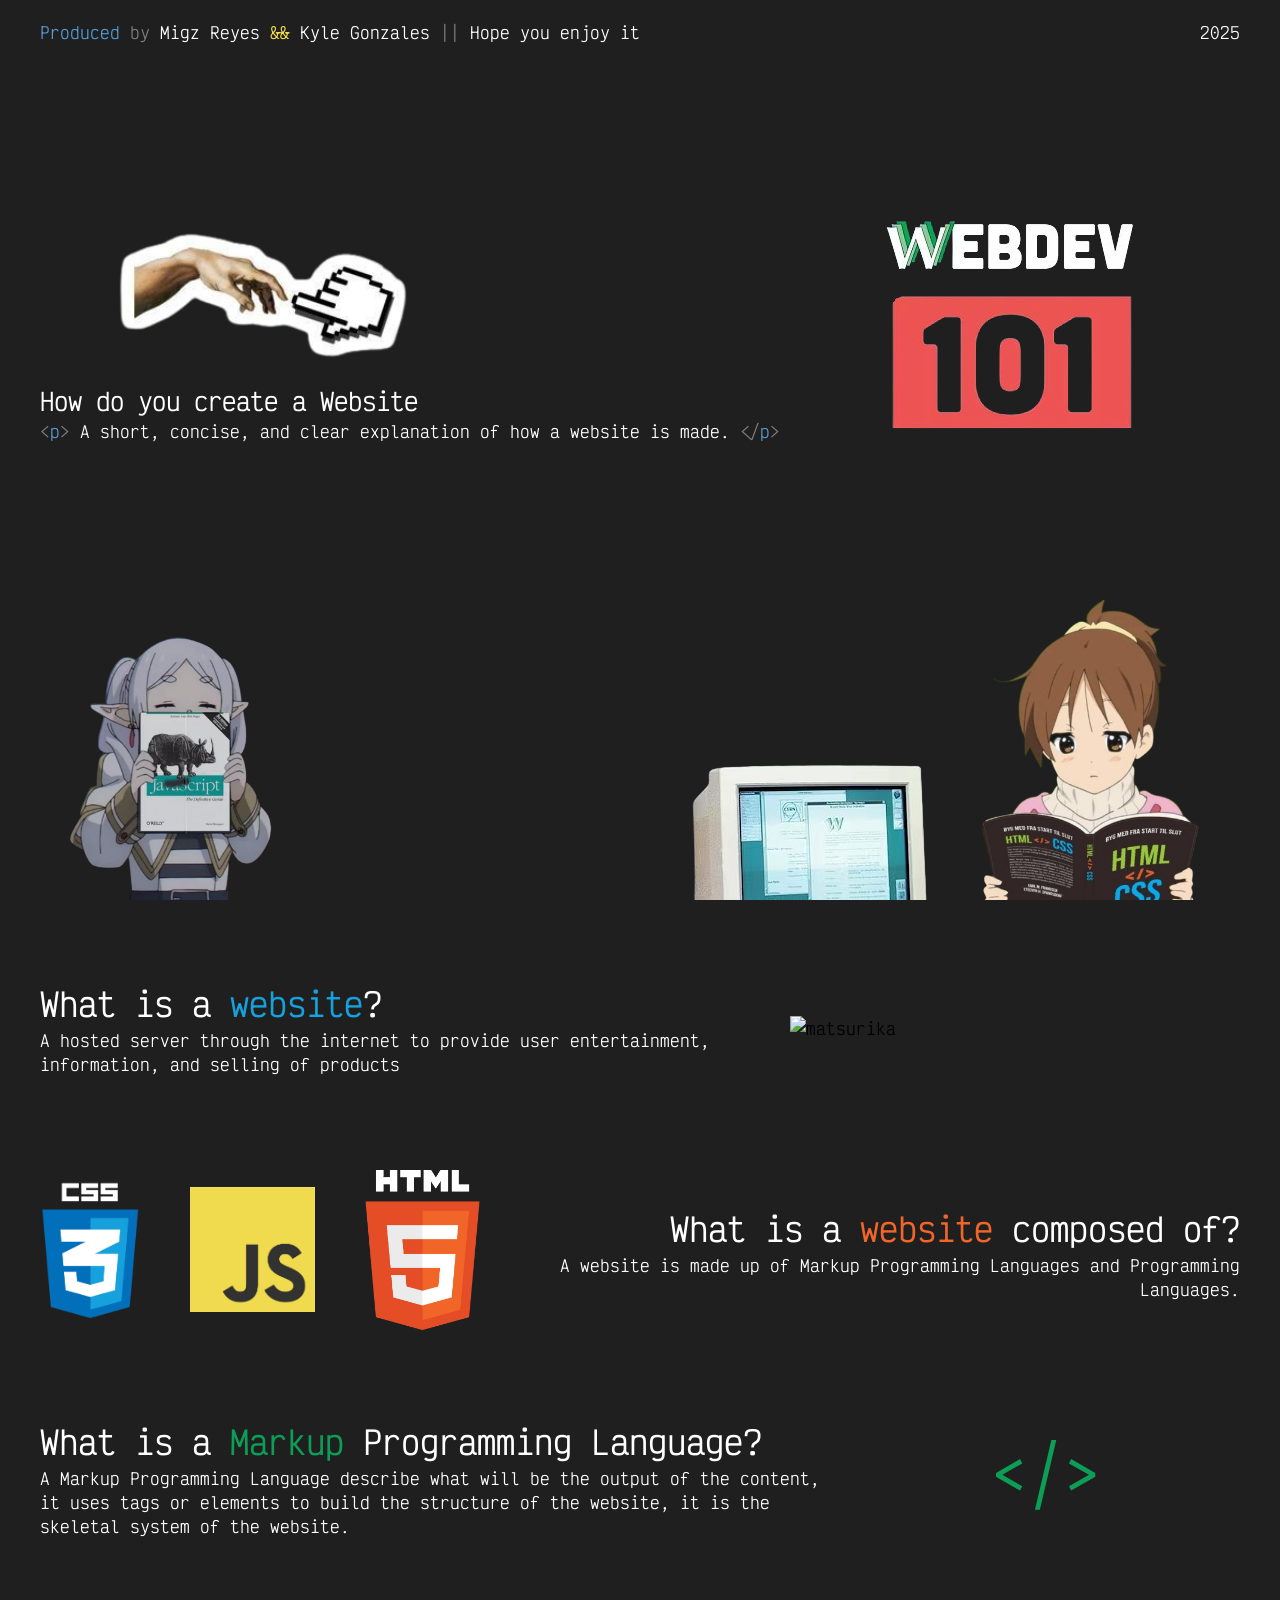
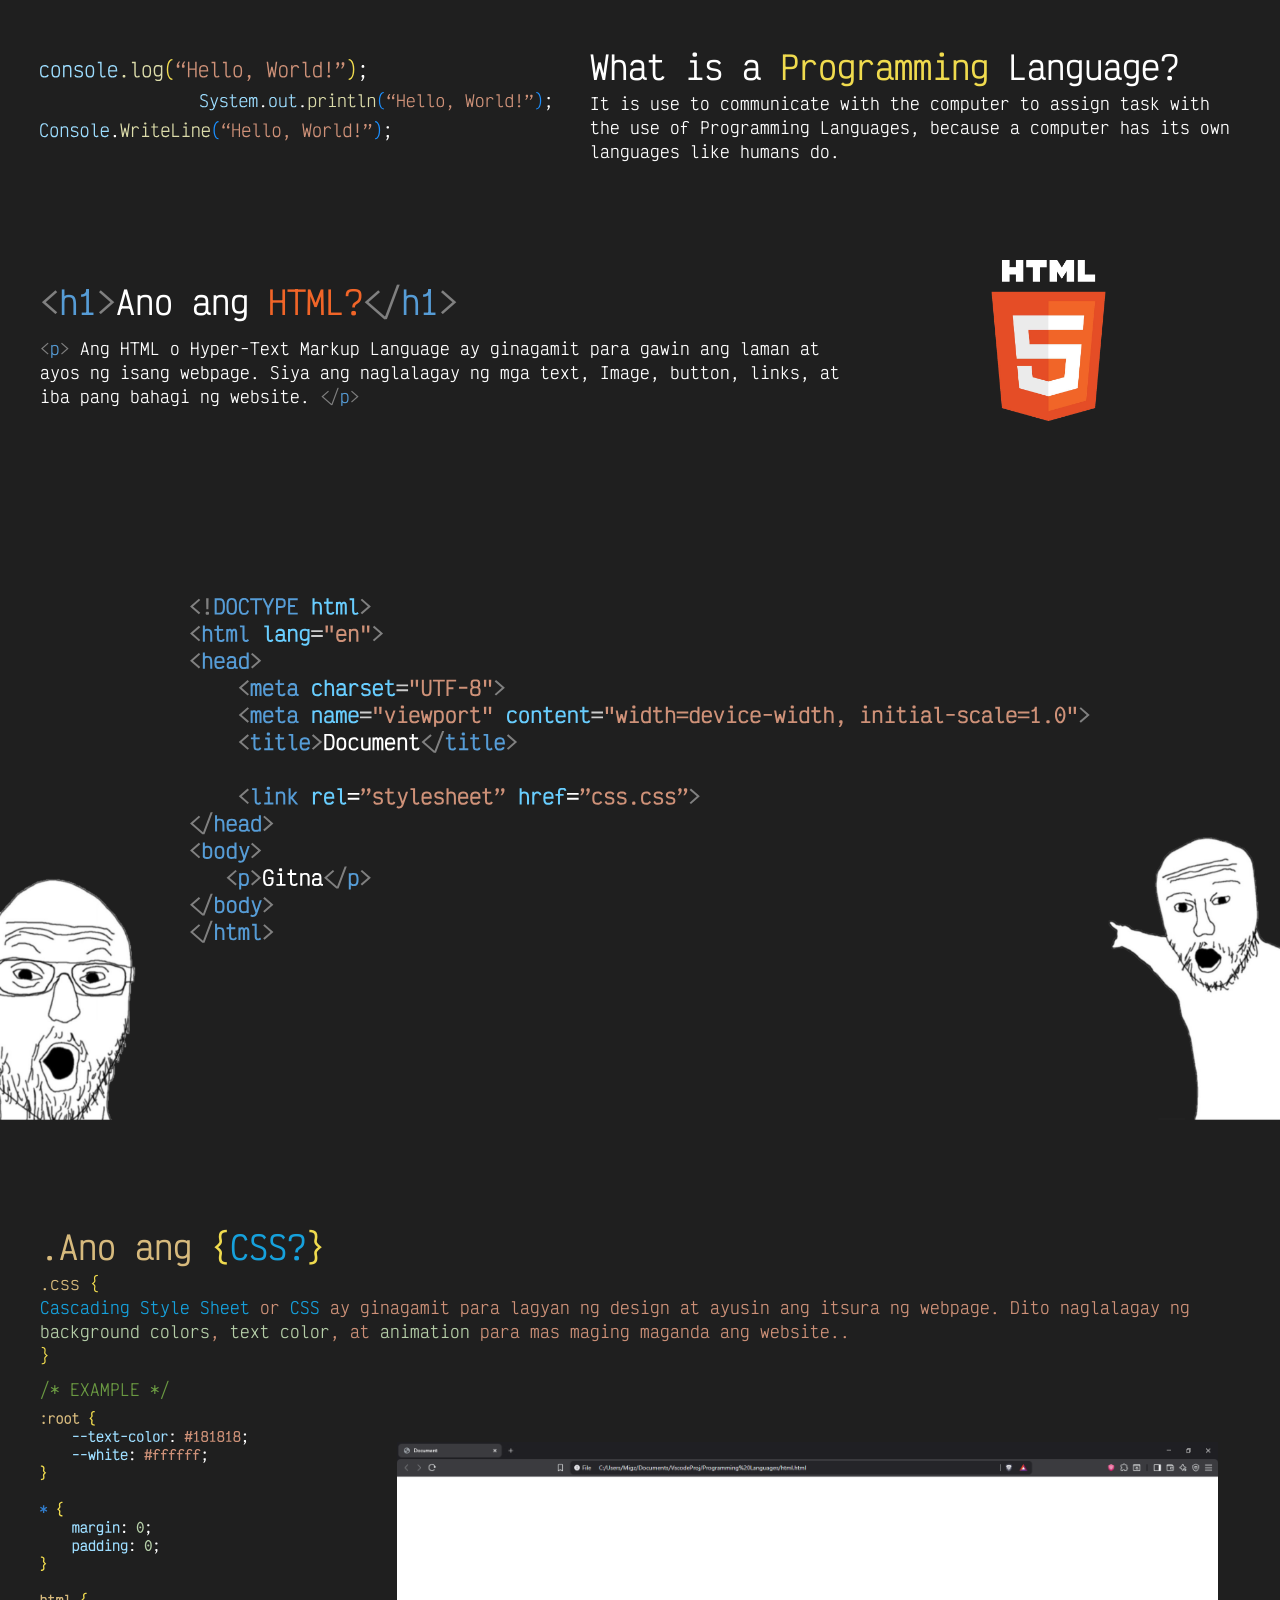
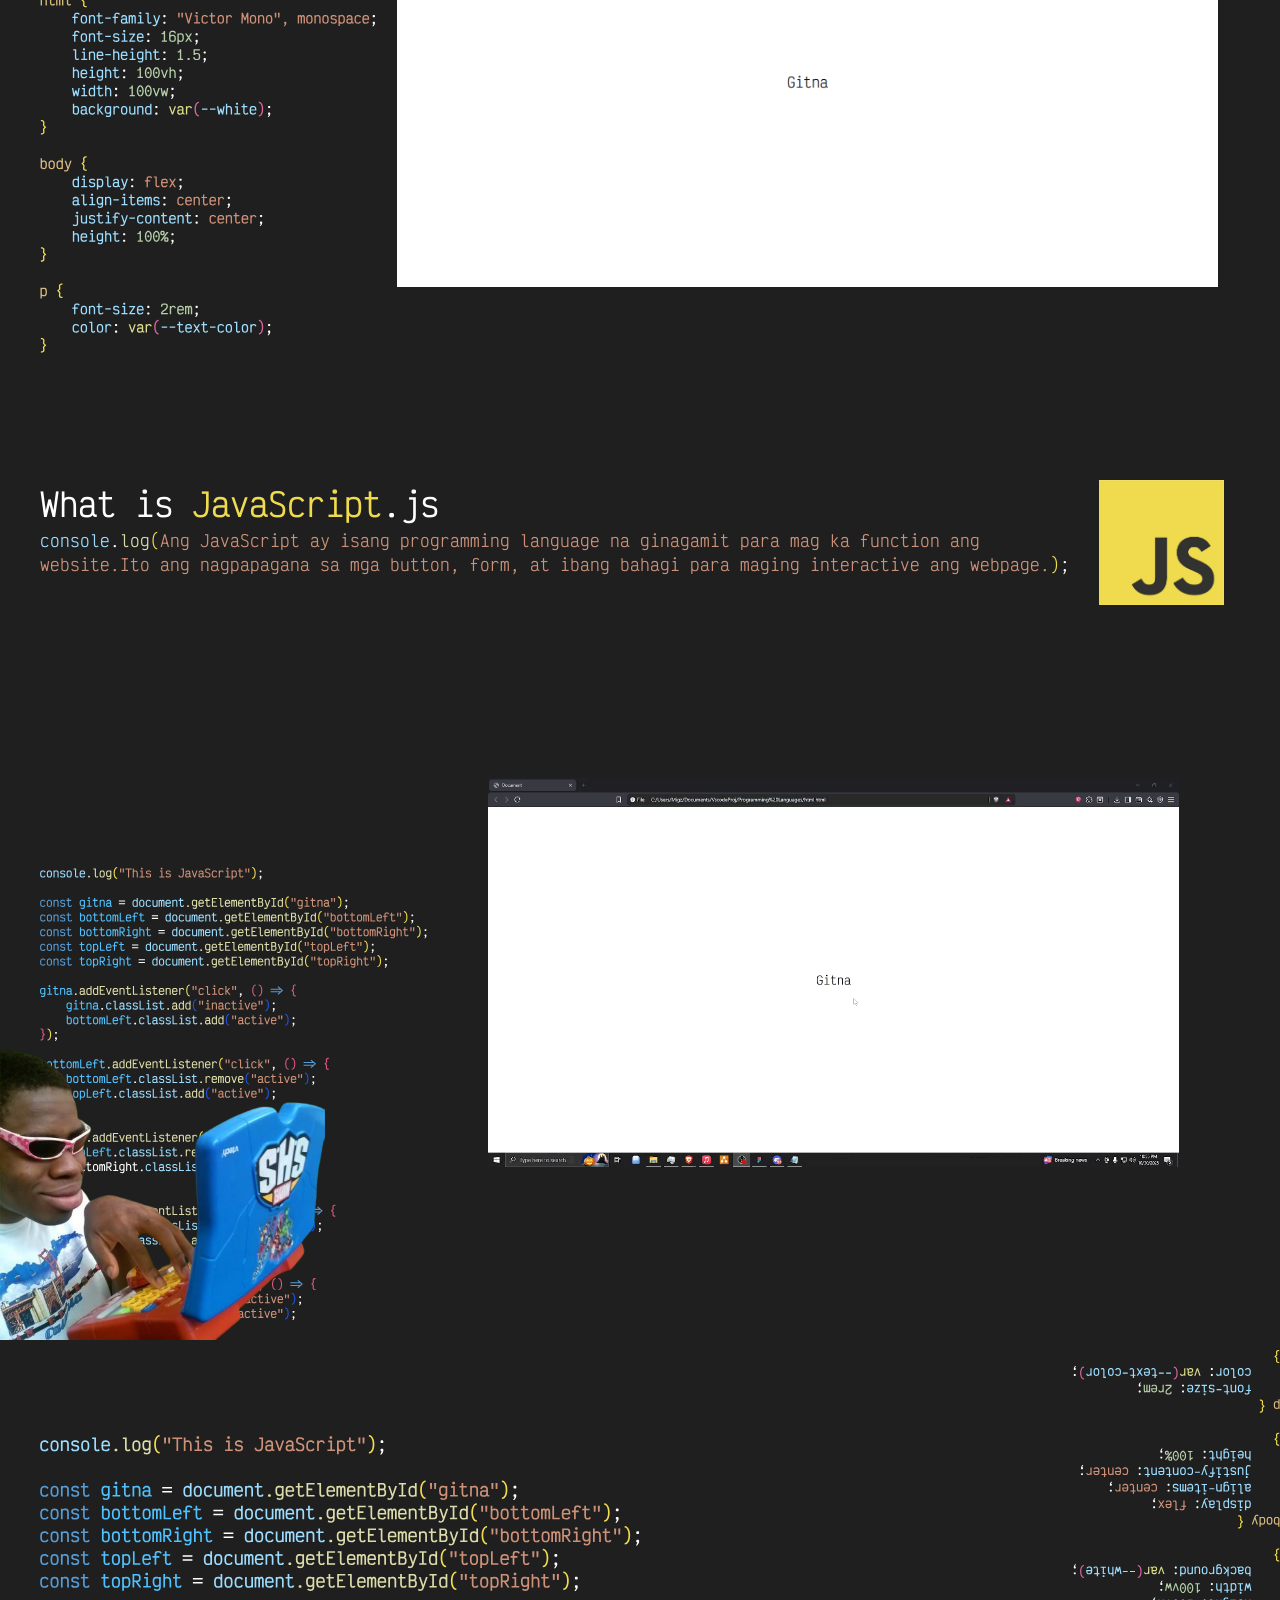
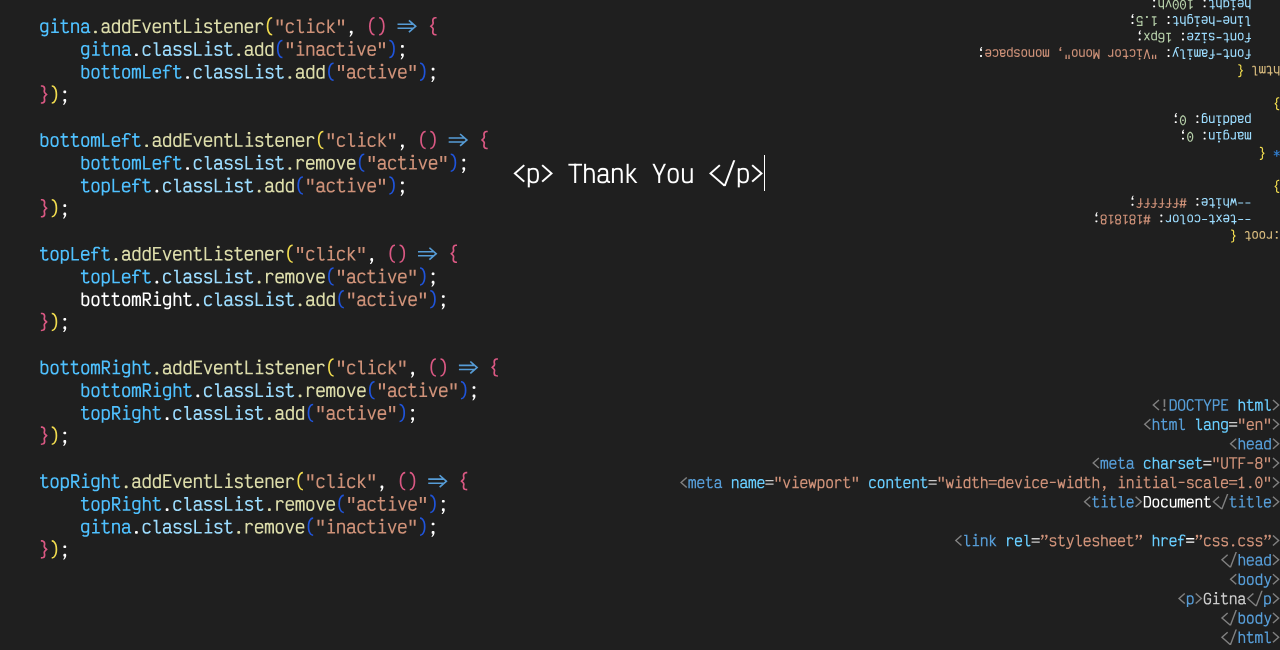
==== index.html @ d9d27d74 "file changes" ====
<!DOCTYPE html>
<html lang="en">
<head>
    <meta charset="UTF-8">
    <meta name="viewport" content="width=device-width, initial-scale=1.0">
    <title>How do you create a website?</title>

    <link rel="stylesheet" href="css.css">
</head>
<body>
    <section class="hero_section">
        <!-- HERO TOP -->
        <div class="hero_top">
            <p><span class="p_tag">Produced</span> <span class="angle_brackets">by</span> Migz Reyes <span class="js_color">&&</span> Kyle Gonzales <span class="angle_brackets">||</span> Hope you enjoy it</p>
            <p>2025</p>
        </div>

        <!-- MAIN CONTENT -->
        <div class="hero_main">
            <div class="hero_left_main">
                <div class="hand_img">
                    <img src="/img/hand.png" alt="hand">
                </div>
                <div class="introductory_paragraph">
                    <h1>How do you create a <span>Website</span></h1>
                    <p><span class="angle_brackets">&lt;<span class="p_tag">p</span>&gt;</span> A short, concise, and clear explanation of how a website is made. <span class="angle_brackets">&lt;/<span class="p_tag">p</span>&gt;</span></p>
                </div>
            </div>

            <div class="hero_right_main">
                <div class="webDev_img">
                    <img src="/img/webDev.png" alt="webdev">
                </div>

                <div class="101_img">
                    <img src="/img/101.png" alt="101">
                </div>
            </div>
        </div>
        
        <!-- HERO BOT -->
        <div class="hero_bot">
            <div class="frieren">
                <img src="/img/jsAnime.png" alt="frierenJS">
            </div>

            <div class="hero_bot_right">
                <div class="pc_img">    
                    <img src="/img/pc.png" alt="pc">
                </div>

                <div class="htmlCss_img">
                    <img src="/img/htmlCss.png" alt="htmlCssAnime">
                </div>
            </div>
        </div>
    </section>

    <!-- SECTION 1 -->
    <section class="section_one">
        <!-- WHAT IS A WEBSITE-->
        <div class="sec_one_top">
            <div class="sec_one_top_para">
                <h3>What is a <span class="css_color">website</span>?</h3>
                <p>A hosted server through the internet to provide user entertainment, information, and selling of products</p>
            </div>

            <div class="website_gif_con">
                <div class="website_gif">
                    <img src="/gif/website.gif" alt="matsurika">
                </div>
            </div>
        </div>

        <!-- WHAT IS A WEBSITE COMPOSED OF -->
        <div class="sec_one_main_top">
            <div class="language_logo_con">
                <div class="css_logo">
                    <img src="/img/CSS.png" alt="css">
                </div>

                <div class="js_logo">
                    <img src="/img/js.jpg" alt="js">
                </div>

                <div class="html_logo">
                    <img src="/img/html.png" alt="html">
                </div>
            </div>

            <div class="sec_one_main_top_para">
                <h3>What is a <span class="html_color">website</span> composed of?</h3>
                <p>A website is made up of Markup Programming Languages and Programming Languages.</p>
            </div>
        </div>

        <!-- WHAT IS A MARKUP PROGRAMMING LANGUAGE -->
        <div class="sec_one_main_bot">
            <div class="sec_one_main_bot_para">
                <h3>What is a <span class="markup_color">Markup</span> Programming Language?</h3>
                <p>A Markup Programming Language describe what will be the output of the content, it uses tags or elements to build the structure of the website, it is the skeletal system of the website.</p>
            </div>

            <div class="markup_logo_con">
                <div class="markup_logo">
                    <img src="/codeImg/markupLogo.svg" alt="markuplogo">
                </div>
            </div>
        </div>

        <!-- WHAT IS A PROGRAMMING LANGUAGE -->
        <div class="sec_one_bot">
            <div class="helloWorld_con">
                <div class="js_helloworld">
                    <img src="/codeImg/jsHelloWorld.svg" alt="jsHelloWorld">
                </div>

                <div class="java_helloworld">
                    <img src="/codeImg/javaHelloWorld.svg" alt="javaHelloWorld">
                </div>

                <div class="csharp_helloworld">
                    <img src="/codeImg/cSharpHelloWorld.svg" alt="cSharpHelloWorld">
                </div>
            </div>

            <div>
                <h3>What is a <span class="js_color">Programming</span> Language?</h3>
                <p>It is use to communicate with the computer to assign task with the use of Programming Languages, because a computer has its own languages like humans do.</p>
            </div>
        </div>

    </section>

    <!-- SECTION 2 -->
    <section class="section_two">
        <div class="sec_two_top">
            <div class="sec_two_top_para">
                <h3><span class="angle_brackets">&lt;<span class="p_tag">h1</span>&gt;</span>Ano ang <span class="html_color">HTML?</span><span class="angle_brackets">&lt;/<span class="p_tag">h1</span>&gt;</span></h3>
                <p><span class="angle_brackets">&lt;<span class="p_tag">p</span>&gt;</span> Ang HTML o Hyper-Text Markup Language ay ginagamit para gawin ang laman at ayos ng isang webpage.
                Siya ang naglalagay ng mga text, Image, button, links, at iba pang bahagi ng website. <span class="angle_brackets">&lt;/<span class="p_tag">p</span>&gt;</span></p>
            </div>

            <div class="html_logo_con">
                <div class="html_logo">
                    <img src="/img/html.png" alt="html">
                </div>
            </div>
        </div>

        <div class="sec_two_relative">
            <div class="html_code_con">
                <div class="html_code">
                    <img src="/codeImg/htmlCodeImg.svg" alt="html">
                </div>
            </div>

            <div class="sec_two_bot"> 
                <div class="left_dude">
                    <img src="/img/1dude.png" alt="oneDude">
                </div>

                <div class="right_dude">
                    <img src="/img/2dudes.png" alt="twoDude">
                </div>
            </div>
        </div>
    </section>

    <!-- SECTION 3 -->
    <section class="section_three"> 
        <div class="sec_three_top">
            <h3 class="css_class_color">.Ano ang <span class="js_color">{<span class="css_color">CSS?</span>}</span></h3>
            <p class="string_color"> <span class="css_class_color">.css</span> <span class="js_color">{</span><br>
                <span class="css_color">Cascading Style Sheet</span> or <span class="css_color">CSS</span> ay ginagamit para lagyan ng design at ayusin ang itsura ng webpage. Dito naglalagay ng <span class="css_num_color">background colors</span>, <span class="css_num_color">text color</span>, at <span class="css_num_color">animation 
                </span>para mas maging maganda ang website..<br>   
            <span class="js_color">}</span>
            </p>
        </div>

        <div class="sec_three_bot">
            <div class="sec_three_bot_left">
                <p class="comment_color">/* EXAMPLE */</p>
                <div class="css_code">
                    <img src="/codeImg/cssCodeImg.svg" alt="cssCodeImg">
                </div>
            </div>

            <div class="sec_three_bot_right">
                <div class="css_website">
                    <img src="/img/cssWebsite.png" alt="cssWebsite">
                </div>
            </div>
        </div>
    </section>

    <!-- SECTION 4 -->
    <section class="section_four">
        <div class="sec_four_top">
            <div class="sec_four_top_para">   
                <h3>What is <span class="js_color">JavaScript</span>.js</h3>
                <p class="string_color"><span class="js_method_color">console</span><span class="white_text">.</span><span class="js_attribute_color">log</span><span class="js_yellow_bracket">(</span>Ang JavaScript ay isang programming language na ginagamit para mag ka function ang website.Ito ang nagpapagana sa mga button, form, at ibang bahagi para maging interactive ang webpage.<span class="js_yellow_bracket">)</span><span class="white_text">;</span></p>
            </div>

            <div class="js_logo_con">
                <div class="js_logo">
                    <img src="/img/js.jpg" alt="jsLogo">
                </div>
            </div>
        </div>

        <div class="sec_four_bot">
            <div class="sec_four_bot_left">
                <div class="js_code">
                    <img src="/codeImg/javascriptCodeImg.svg" alt="jsCode">
                </div>

                <div class="hacking_meme">
                    <img src="/img/hackingMemeRmBG.png" alt="hackingMeme">
                </div>
            </div>

            <div class="sec_four_bot_right">
                <div class="js_gif_website">
                    <img src="/gif/jsGif.gif" alt="jsGif">
                </div>
            </div>
        </div>
    </section>

    <section class="section_five"> 
        <div class="js_code_img">
            <img src="/codeImg/javascriptCodeImg.svg" alt="javaScriptCode">
        </div>

        <div class="thank_you_con">
            <h1 class="thank_you">&lt;p&gt; Thank You &lt;/p&gt;</h1>
        </div>

        <div class="sec_five_right">
            <div class="css_code_inverted">
                <img src="/codeImg/cssCodeInverted.svg" alt="cssCodeInverted">
            </div>

            <div class="html_code_right">
                <img src="/codeImg/htmlCodeRight.svg" alt="htmlCodeRight">
            </div>
        </div>
    </section>
</body>
</html>
---- css.css ----
@import url('https://fonts.googleapis.com/css2?family=Ubuntu+Mono:ital,wght@0,400;0,700;1,400;1,700&family=Victor+Mono:ital,wght@0,100..700;1,100..700&display=swap');

:root {
    --white: #ffffff;
    --army-green: #6A9942;
    --dark: #1f1f1f;
    --html-tag-blue: #569CD6;
    --javascript-yellow: #F0DB4E;
    --string-color: #CE9178;
    --js-css-attribute: #9CDCFE;
    --html-grey: #808080;
    --js-attribute: #DCDCAA;
    --html-logo-color: #F16528;
    --parenthesis-color-blue: #1B8FFF;
    --markup-color: #0C9E56;
    --greyish-white: #CCCCCC;
    --html-atribute: #68CDFE;
    --css-class: #D7BA7D;
    --css-color: #16A1DC;
    --css-num-color: #B5CEA8;

    --padding-horizontal: 40px;
    --padding-vertical: 20px;

    --regular: 500;
}

* {
    margin: 0;
    padding: 0;
}

html {
    font-family: "Victor Mono", monospace;
    font-size: 16px;
    line-height: 1.5;
    background: var(--dark);
    scroll-snap-type: y mandatory;
}

body {
    display: flex;
    flex-direction: column;
    gap: 10px;
}

h1, h2, h3, h4, h5, h6 {
    color: white;
    font-weight: var(--regular);
}

h3 {
    font-size: 2rem;
}

p {
    color: white;
}

img {
    width: 100%;
    height: auto;
}

section {
    height: 100vh;
    scroll-snap-align: start;
    padding: 0px var(--padding-horizontal);
    overflow: hidden;
}

/* ELEMENT COLORS *************************************************************************************/
.white_text {
    color: var(--white);
}
.p_tag {
    color: var(--html-tag-blue);
}

.angle_brackets {
    color: var(--html-grey);
}

.js_color {
    color: var(--javascript-yellow);
}

.js_attribute_color {
    color: var(--js-attribute);
}

.js_method_color {
    color: var(--js-css-attribute);
}

.js_yellow_bracket {
    color: var(--javascript-yellow);
}

.css_color {
    color: var(--css-color);
}

.html_color {
    color: var(--html-logo-color);
}
.string_color {
    color: var(--string-color);
}

.markup_color {
    color: var(--markup-color);
}

.css_class_color {
    color: var(--css-class);
}

.css_num_color {
    color: var(--css-num-color);
}

.comment_color {
    color: var(--army-green);
}

/* HERO SECTION ***********************************************************************/
.hero_section {
    display: flex;
    flex-direction: column;
}

.hero_top {
    display: flex;
    justify-content: space-between;
    padding-top: var(--padding-vertical);
}

.hero_main {
    display: flex;
    justify-content: space-between;
    flex: 1;
}

.hero_left_main {
    display: flex;
    flex-direction: column;
    justify-content: center;
}

.hand_img {
    width: 450px;
}

.hero_right_main {
    display: flex;
    flex-direction: column;
    justify-content: center;
    align-items: center;
    flex: 1;
}

.hero_bot {
    display: flex;
    justify-content: space-between;
    margin-top: auto;
}

.frieren {
    display: flex;
    width: 300px;
}

.hero_bot_right {
    display: flex;
}

.pc_img {
    display: flex;
    margin-top: auto;
}

.htmlCss_img {
    display: flex;
    width: 300px;
}


/* SECTION 1 INTRODUCTORY ********************************************************/
.section_one {
    display: flex;
    flex-direction: column;
    gap: 10px;
}

/* WHAT IS A WEBSITE */
.sec_one_top {
    display: flex;
    align-items: center;
    justify-content: space-between;
    gap: 20px;
    padding-top: 10px;
    flex: 1;
}

.sec_one_top_para {
    display: flex;
    flex-direction: column;
}

.website_gif_con {
    display: flex;
    justify-content: center;
    flex: 1;   
}

.website_gif {
    width: 450px;
}


/* WHAT IS A WEBSITE COMPOSED OF */
.sec_one_main_top {
    display: flex;
    justify-content: space-between;
    align-items: center;
    flex: 1;
}

.language_logo_con {
    display: flex;
    align-items: center;
    justify-content: center;
    gap: 50px;
    flex: 1;
}

.css_logo {
    width: 100px;
}

.js_logo {
    width: 100px;
}

.html_logo {
    width: 100px;
}

.sec_one_main_top_para {
    text-align: end;
}

/* WHAT IS A MARKUP PROGRAMMING LANGUAGE */
.sec_one_main_bot {
    display: flex;
    justify-content: space-between;
    align-items: center;
    gap: 20px;
    flex: 1;
}

.sec_one_main_bot_para {
    display: flex;
    flex-direction: column;
}

.markup_logo_con {
    width: 75%;
    display: flex;
    justify-content: center;
    align-items: center;
}

.markup_logo {
    width: 100px;
}

/* WHAT IS A PROGRAMMING LANGUAGE */
.sec_one_bot {
    display: flex;
    align-items: center;
    gap: 40px;
    flex: 1;
}

.helloWorld_con {
    width: 100%;
    display: flex;
    flex-direction: column;
    justify-content: center;
    align-items: center;
    gap: 5px;
}

.js_helloworld {
    width: 325px;
    align-self: start;

}

.java_helloworld {
    width: 350px;
    align-self: end;
}

.csharp_helloworld {
    width: 350px;
    align-self: start;
}


/* SECTION 2  *******************************************/
.section_two {
    display: flex;
    flex-direction: column;
    padding: 0px;
}

.sec_two_top {
    display: flex;
    align-items: center;
    padding: var(--padding-horizontal) var(--padding-horizontal) 0px;
}

.sec_two_top_para {
    display: flex;
    flex-direction: column;
    gap: 10px;
}

.html_logo_con {
    width: 75%;
    display: flex;
    justify-content: center;
}

.html_logo {
    width: 115px;
}

.sec_two_relative {
    display: flex;
    position: relative;
    height: 100%;
    justify-content: center;
}

.sec_two_bot {
    display: flex;
    justify-content: space-between;
    align-items: end;
}

.html_code_con {
    display: flex;
    justify-content: center;
    z-index: 9999;
    align-items: center;
}

.html_code {
    width: 900px;
}

.left_dude {
    display: flex;
    position: absolute;
    left: 0;
    width: 200px;
}

.right_dude {
    display: flex;
    position: absolute;
    right: 0;
    width: 200px;
}

/* SECTION 3 */
.section_three {
    display: flex;
    flex-direction: column;
    justify-content: center;
    gap: 10px;
}

.sec_three_top {
    padding-top: var(--padding-vertical);
}

.sec_three_bot {
    display: flex;
    justify-content: space-between;
}

.sec_three_bot_left {
    display: flex;
    flex-direction: column;
    gap: 10px;
}

.css_code {
    width: 335px;
}

.sec_three_bot_right {
    display: flex;
    justify-content: center;
    align-items: center;
}

.css_website {
    width: 95%;
}

/* SECTION 4 */
.section_four {
    display: flex;
    flex-direction: column;
    padding: 0px;
}

.sec_four_top {
    display: flex;
    justify-content: space-between;
    padding: var(--padding-horizontal) var(--padding-horizontal) 0px;
}

.sec_four_top_para {
    display: flex;
    flex-direction: column;
}

.js_logo_con {
    width: 25%;
    display: flex;
    justify-content: center;
    align-items: center;
}

.js_logo {
    width: 125px;
}

.sec_four_bot {
    height: 100%;
    display: flex;
    justify-content: space-between;
    align-items: end;
}

.sec_four_bot_left {
    display: flex;
    flex-direction: column;
    position: relative;
}

.js_code {
    z-index: 1;
    position: relative;
    padding-left: var(--padding-horizontal);
}

.hacking_meme {
    display: flex;
    width: 325px;
    z-index: 2;
    position: absolute;
    bottom: 0;
}

.sec_four_bot_right {
    height: 100%;
    display: flex;
    justify-content: center;
    align-items: center;
    padding-right: var(--padding-horizontal);
}

.js_gif_website {
    width: 85%;
}

/* SECTION 5 */
.section_five {
    display: flex;
    justify-content: space-between;
    padding: 0px;
    position: relative;
}

.thank_you_con {
    display: flex;
    justify-content: center;
    align-items: center;
    position: absolute;
    top: 45%;
    left: 40%;
}

.sec_five_right {
    display: flex;
    flex-direction: column;
    justify-content: space-between;
    align-items: flex-end;
}

.js_code_img {
    width: 600px;
    align-self: center;
    padding-left: var(--padding-horizontal);
}

.css_code_inverted {
    width: 300px;
}

.html_code_right {
    width: 600px;
    align-self: end;
}

.thank_you {
    width: 100%;
    display: inline-block;
    border-right: 1px solid white;
    overflow: hidden;
    white-space: nowrap;
    animation: 
        typing 2s steps(19) 1s infinite alternate, cursor .4s step-end infinite alternate;
}

@keyframes cursor {
    50% { border-color: transparent; }
}

@keyframes typing {
    from { width: 0; }
    to { width: 19ch; }
}
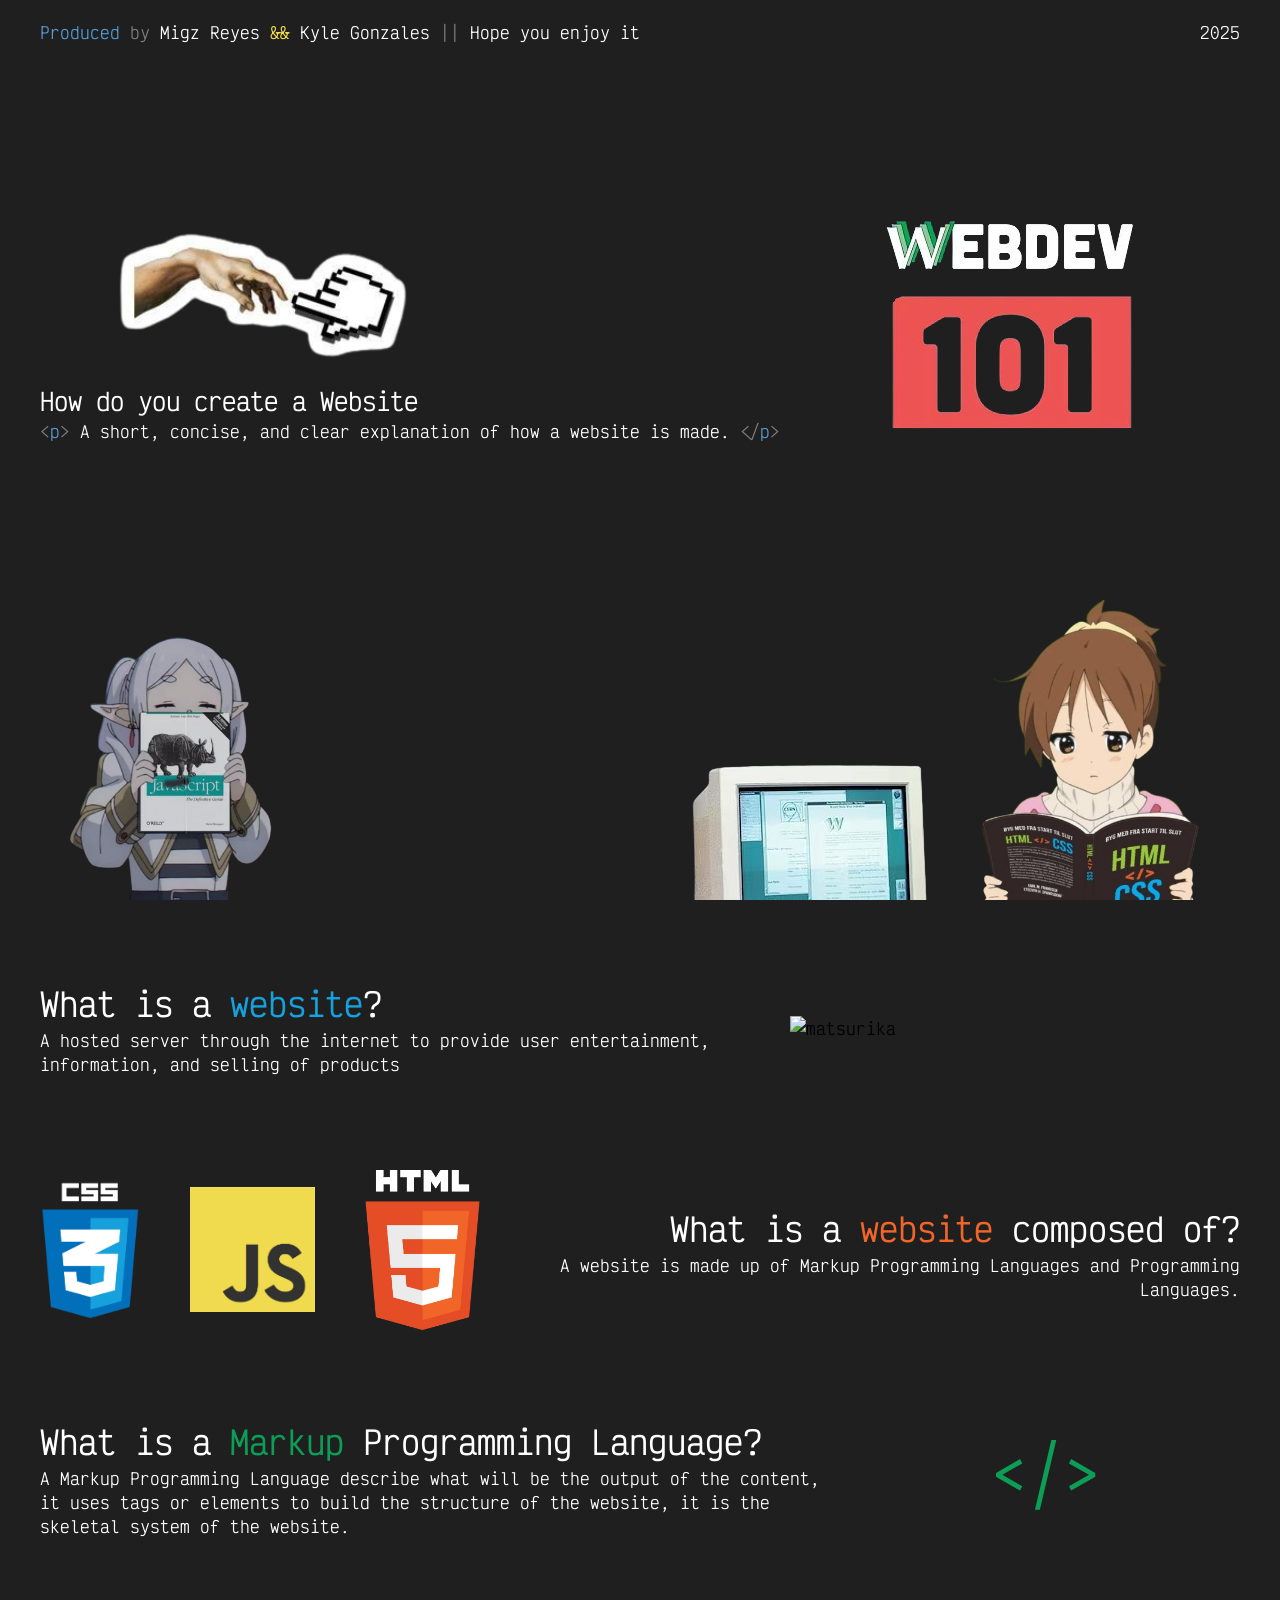
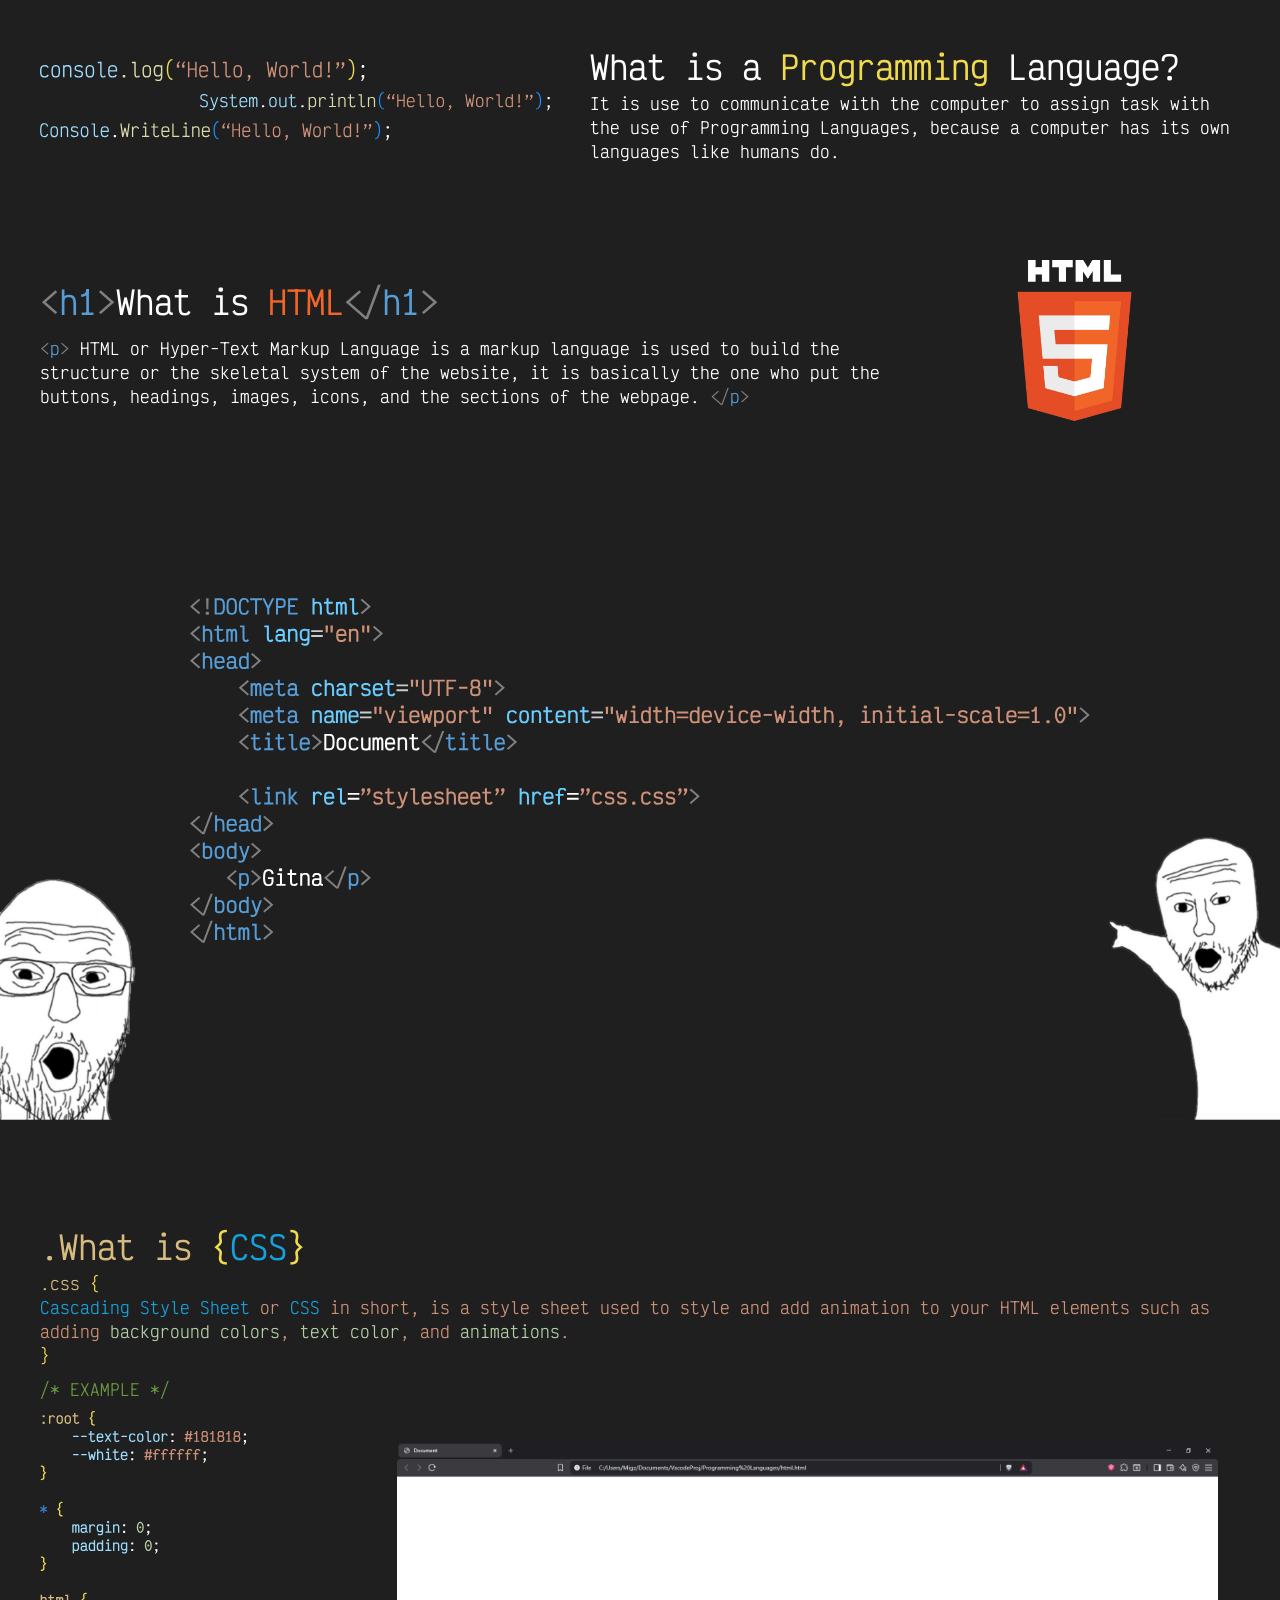
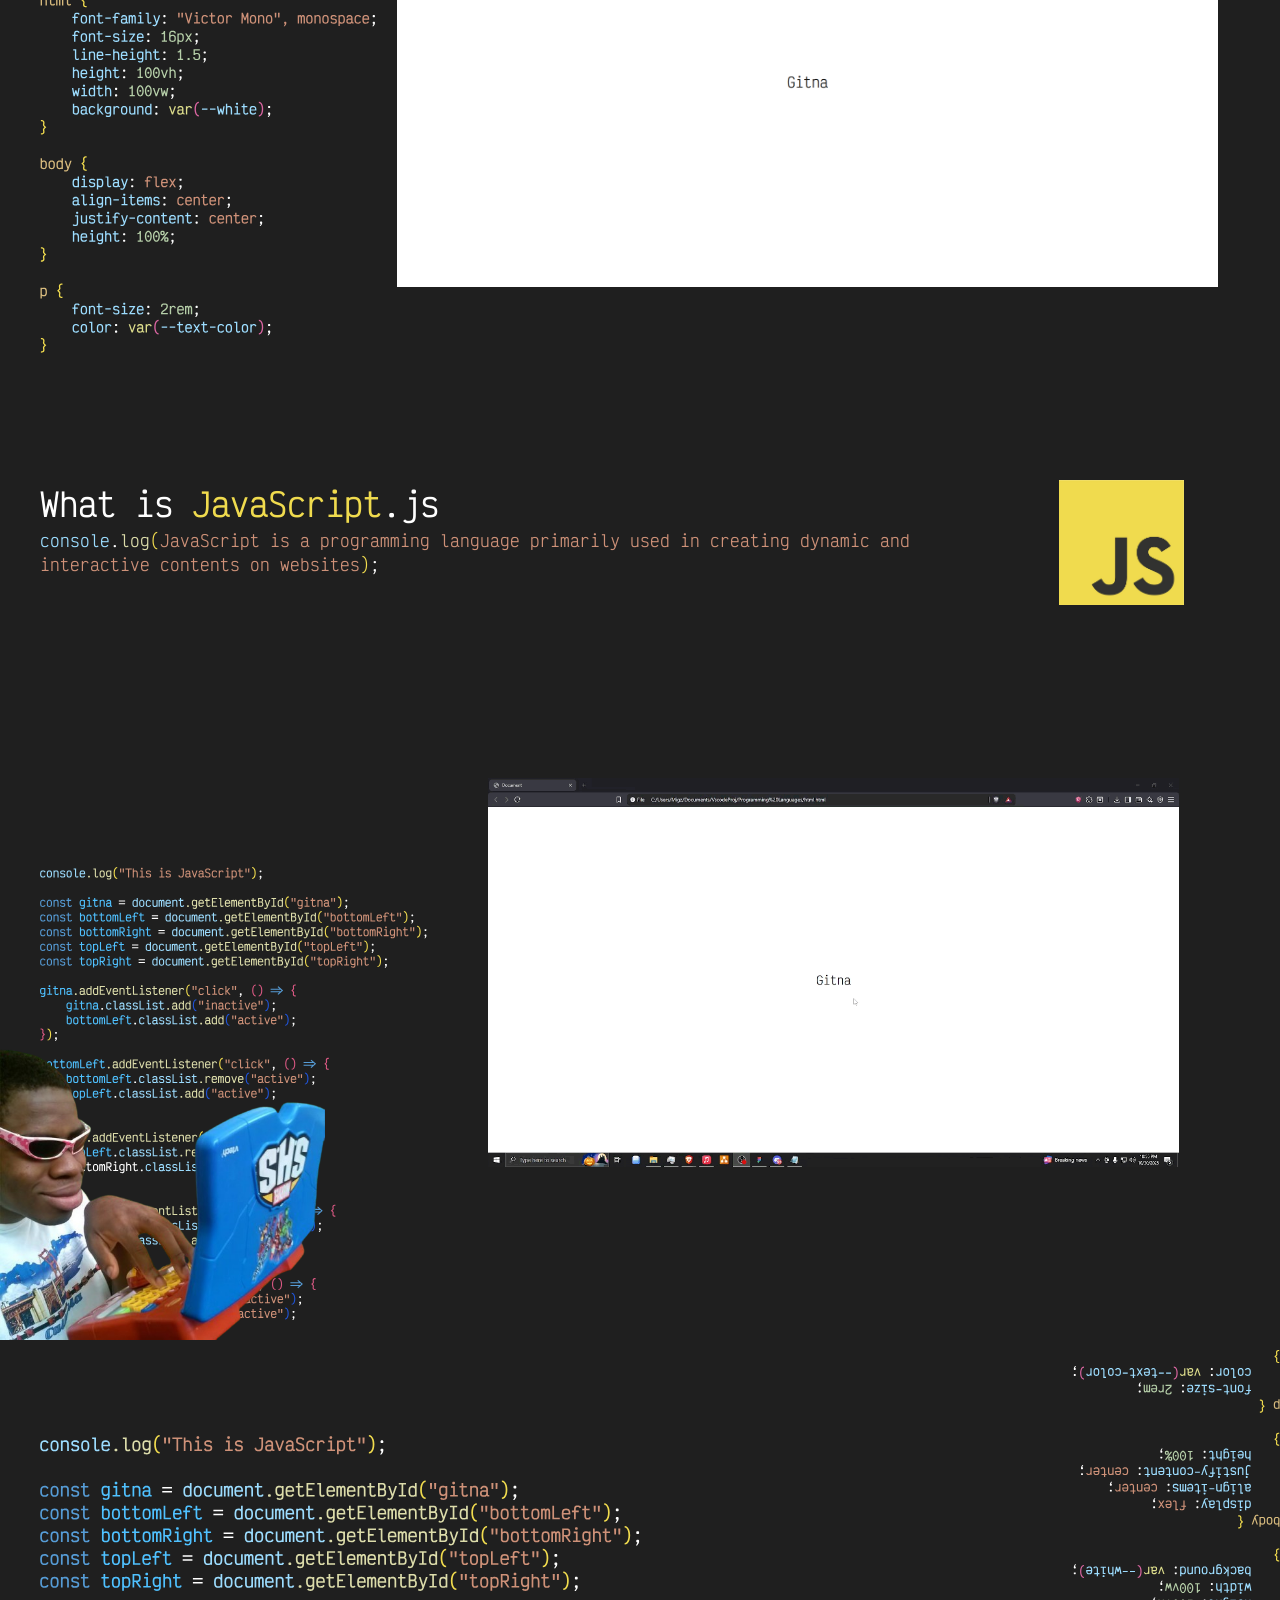
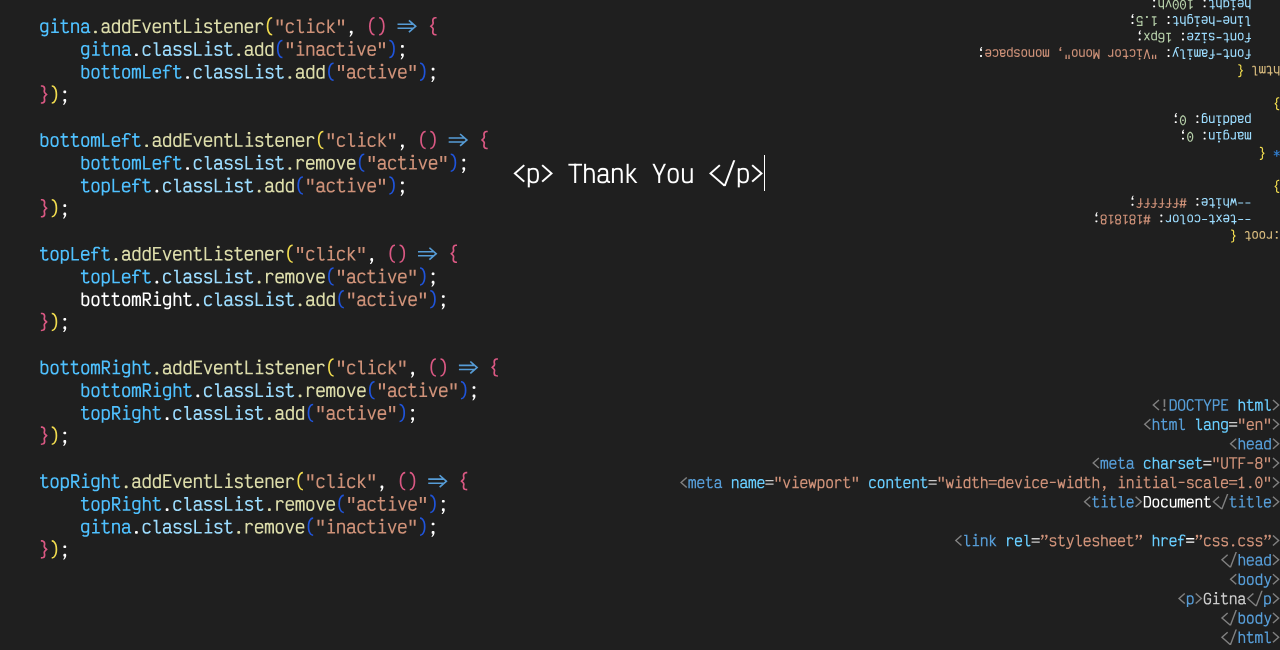
==== commit 4c962a8c: "file changes" ====
--- a/index.html
+++ b/index.html
@@ -136,9 +136,8 @@
     <section class="section_two">
         <div class="sec_two_top">
             <div class="sec_two_top_para">
-                <h3><span class="angle_brackets">&lt;<span class="p_tag">h1</span>&gt;</span>Ano ang <span class="html_color">HTML?</span><span class="angle_brackets">&lt;/<span class="p_tag">h1</span>&gt;</span></h3>
-                <p><span class="angle_brackets">&lt;<span class="p_tag">p</span>&gt;</span> Ang HTML o Hyper-Text Markup Language ay ginagamit para gawin ang laman at ayos ng isang webpage.
-                Siya ang naglalagay ng mga text, Image, button, links, at iba pang bahagi ng website. <span class="angle_brackets">&lt;/<span class="p_tag">p</span>&gt;</span></p>
+                <h3><span class="angle_brackets">&lt;<span class="p_tag">h1</span>&gt;</span>What is <span class="html_color">HTML</span><span class="angle_brackets">&lt;/<span class="p_tag">h1</span>&gt;</span></h3>
+                <p><span class="angle_brackets">&lt;<span class="p_tag">p</span>&gt;</span> HTML or Hyper-Text Markup Language is a markup language is used to build the structure or the skeletal system of the website, it is basically the one who put the buttons, headings, images, icons, and the sections of the webpage. <span class="angle_brackets">&lt;/<span class="p_tag">p</span>&gt;</span></p>
             </div>
 
             <div class="html_logo_con">
@@ -170,10 +169,9 @@
     <!-- SECTION 3 -->
     <section class="section_three"> 
         <div class="sec_three_top">
-            <h3 class="css_class_color">.Ano ang <span class="js_color">{<span class="css_color">CSS?</span>}</span></h3>
+            <h3 class="css_class_color">.What is <span class="js_color">{<span class="css_color">CSS</span>}</span></h3>
             <p class="string_color"> <span class="css_class_color">.css</span> <span class="js_color">{</span><br>
-                <span class="css_color">Cascading Style Sheet</span> or <span class="css_color">CSS</span> ay ginagamit para lagyan ng design at ayusin ang itsura ng webpage. Dito naglalagay ng <span class="css_num_color">background colors</span>, <span class="css_num_color">text color</span>, at <span class="css_num_color">animation 
-                </span>para mas maging maganda ang website..<br>   
+                <span class="css_color">Cascading Style Sheet</span> or <span class="css_color">CSS</span> in short, is a style sheet used to style and add animation to your HTML elements such as adding <span class="css_num_color">background colors</span>, <span class="css_num_color">text color</span>, and <span class="css_num_color">animations</span>.<br>   
             <span class="js_color">}</span>
             </p>
         </div>
@@ -199,7 +197,7 @@
         <div class="sec_four_top">
             <div class="sec_four_top_para">   
                 <h3>What is <span class="js_color">JavaScript</span>.js</h3>
-                <p class="string_color"><span class="js_method_color">console</span><span class="white_text">.</span><span class="js_attribute_color">log</span><span class="js_yellow_bracket">(</span>Ang JavaScript ay isang programming language na ginagamit para mag ka function ang website.Ito ang nagpapagana sa mga button, form, at ibang bahagi para maging interactive ang webpage.<span class="js_yellow_bracket">)</span><span class="white_text">;</span></p>
+                <p class="string_color"><span class="js_method_color">console</span><span class="white_text">.</span><span class="js_attribute_color">log</span><span class="js_yellow_bracket">(</span>JavaScript is a programming language primarily used in creating dynamic and interactive contents on websites<span class="js_yellow_bracket">)</span><span class="white_text">;</span></p>
             </div>
 
             <div class="js_logo_con">
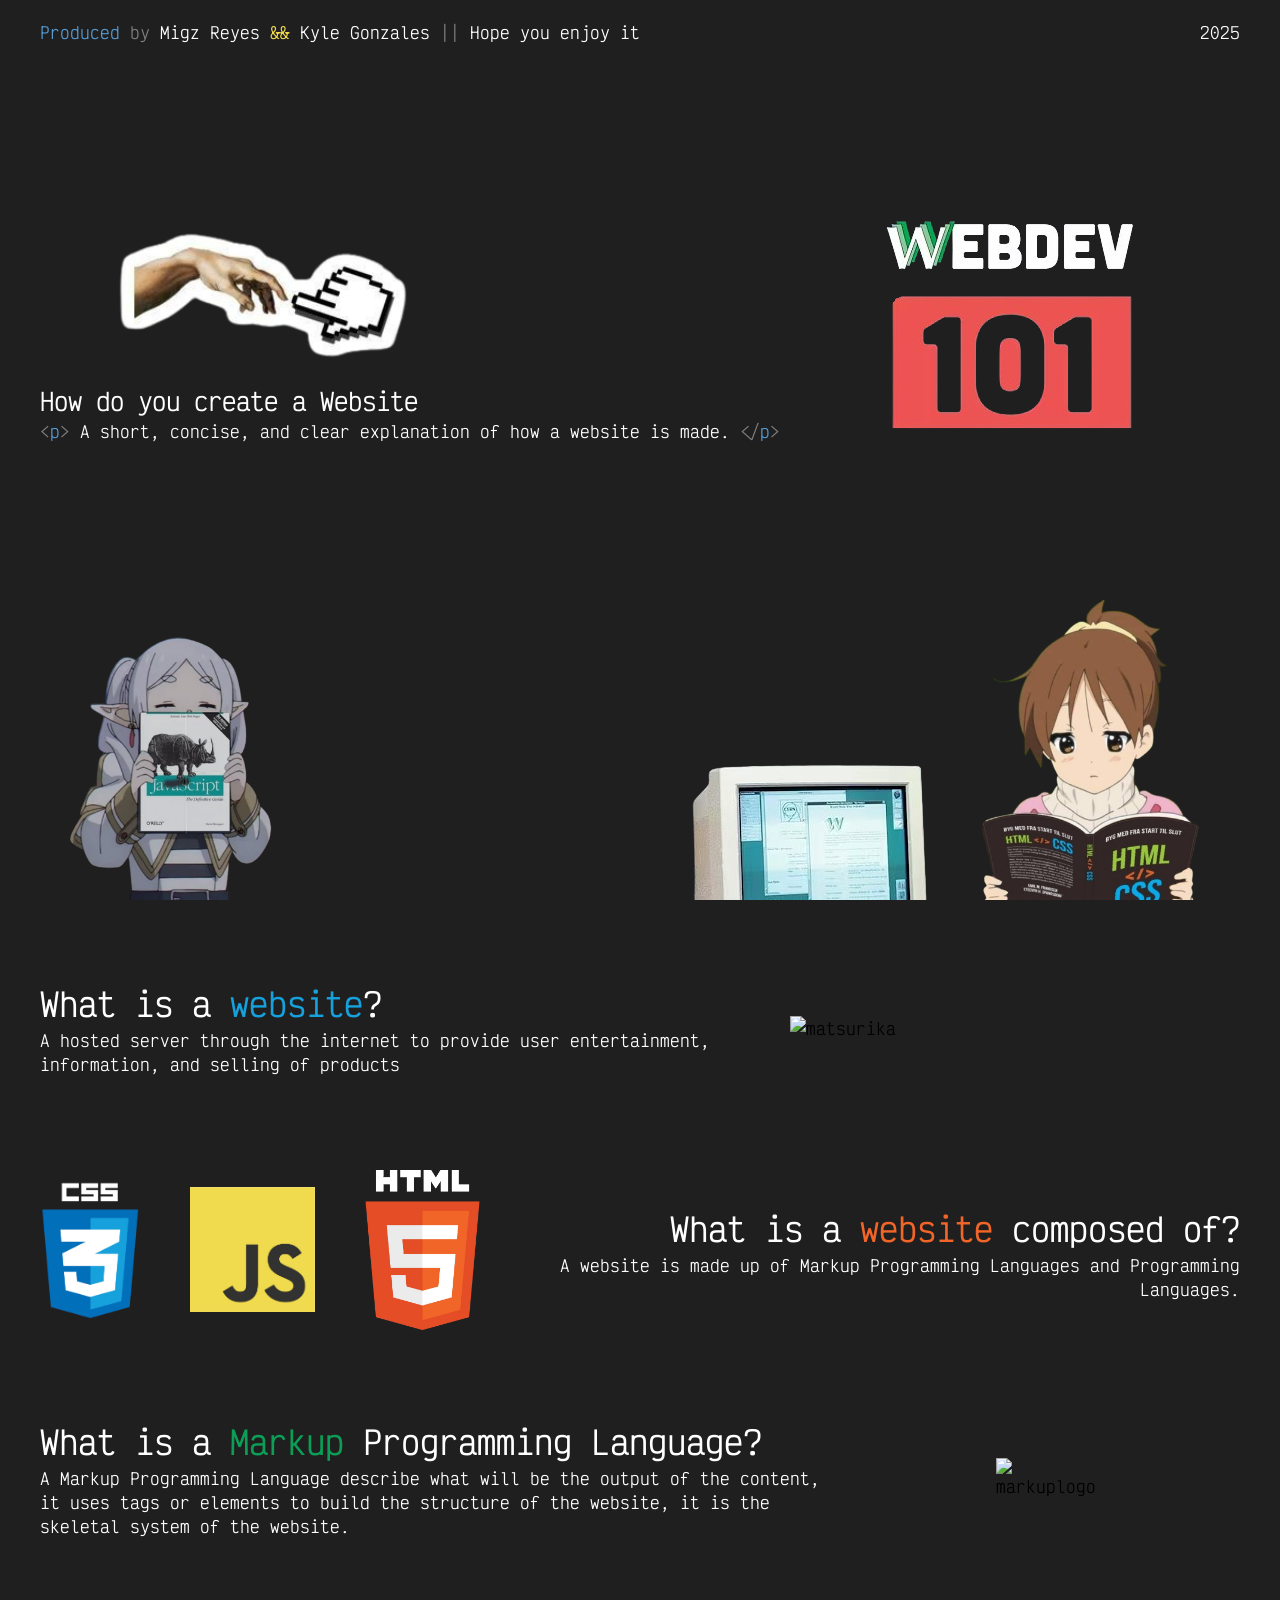
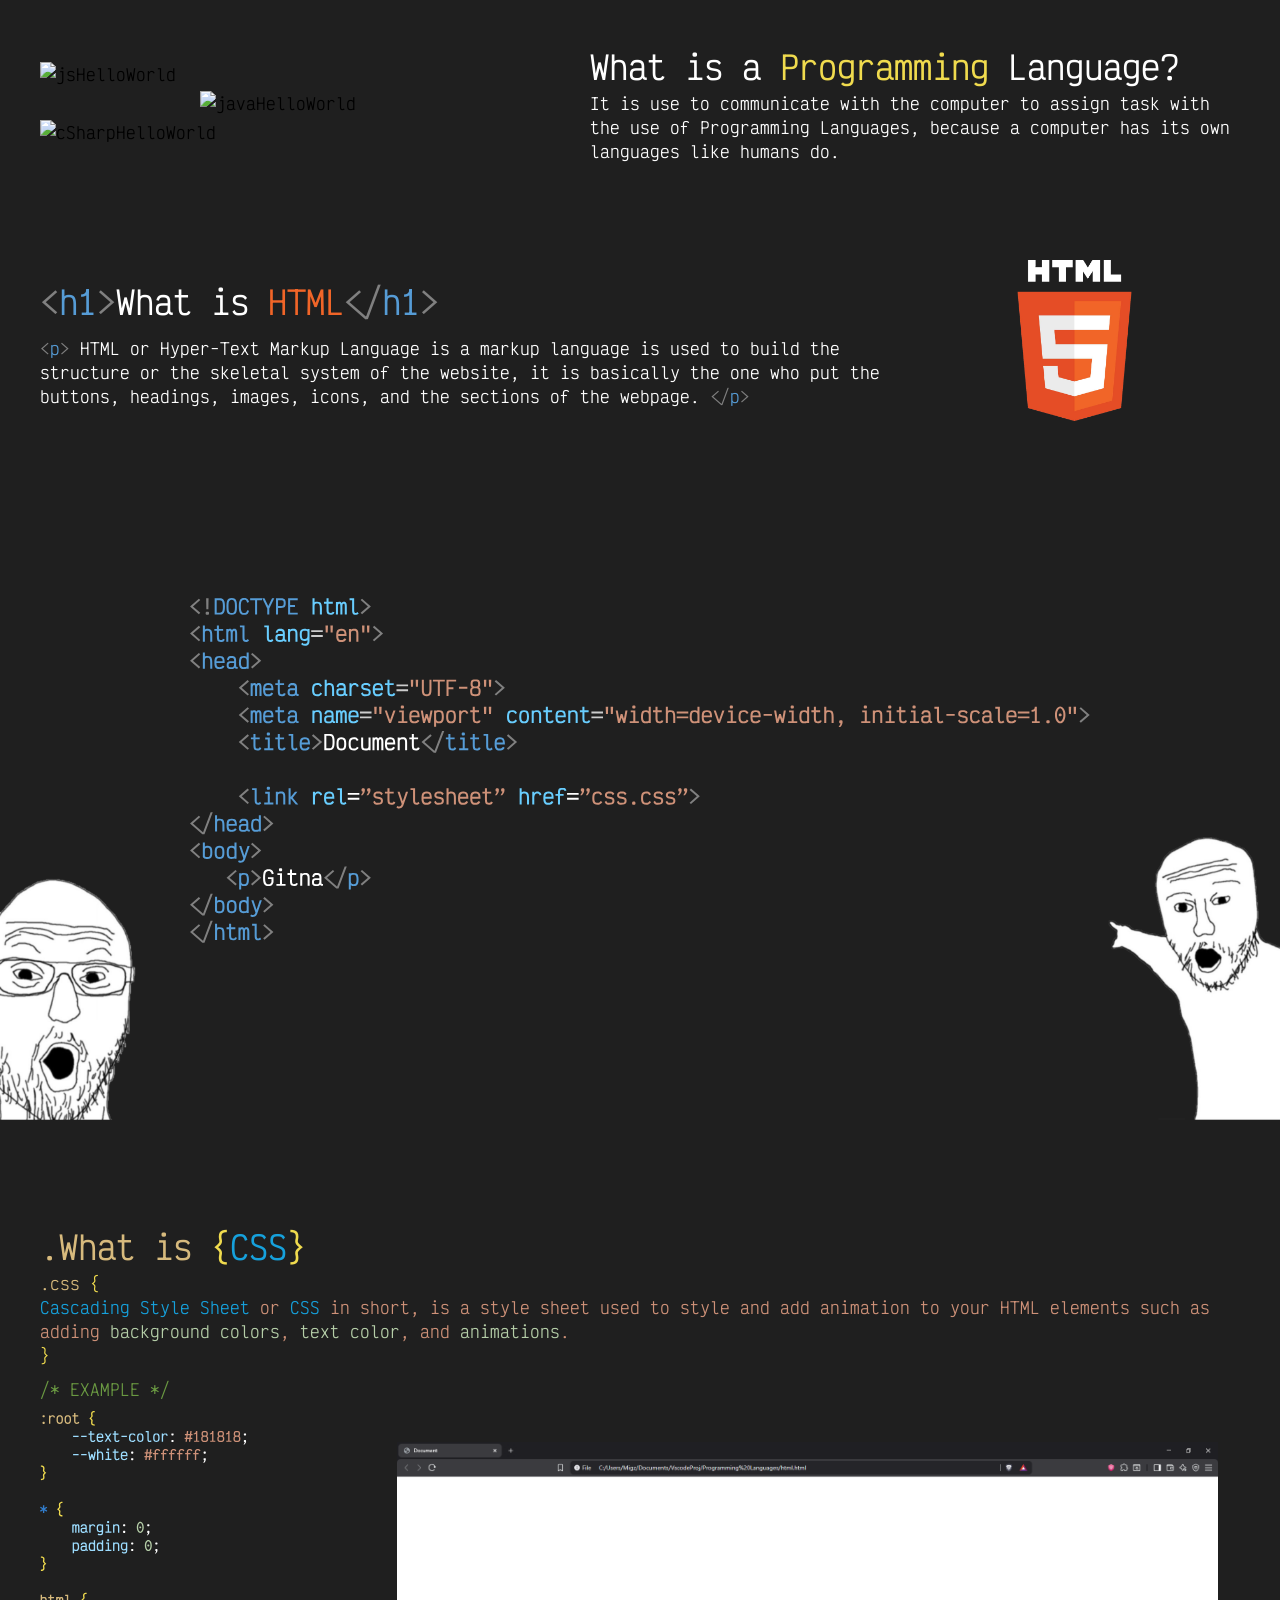
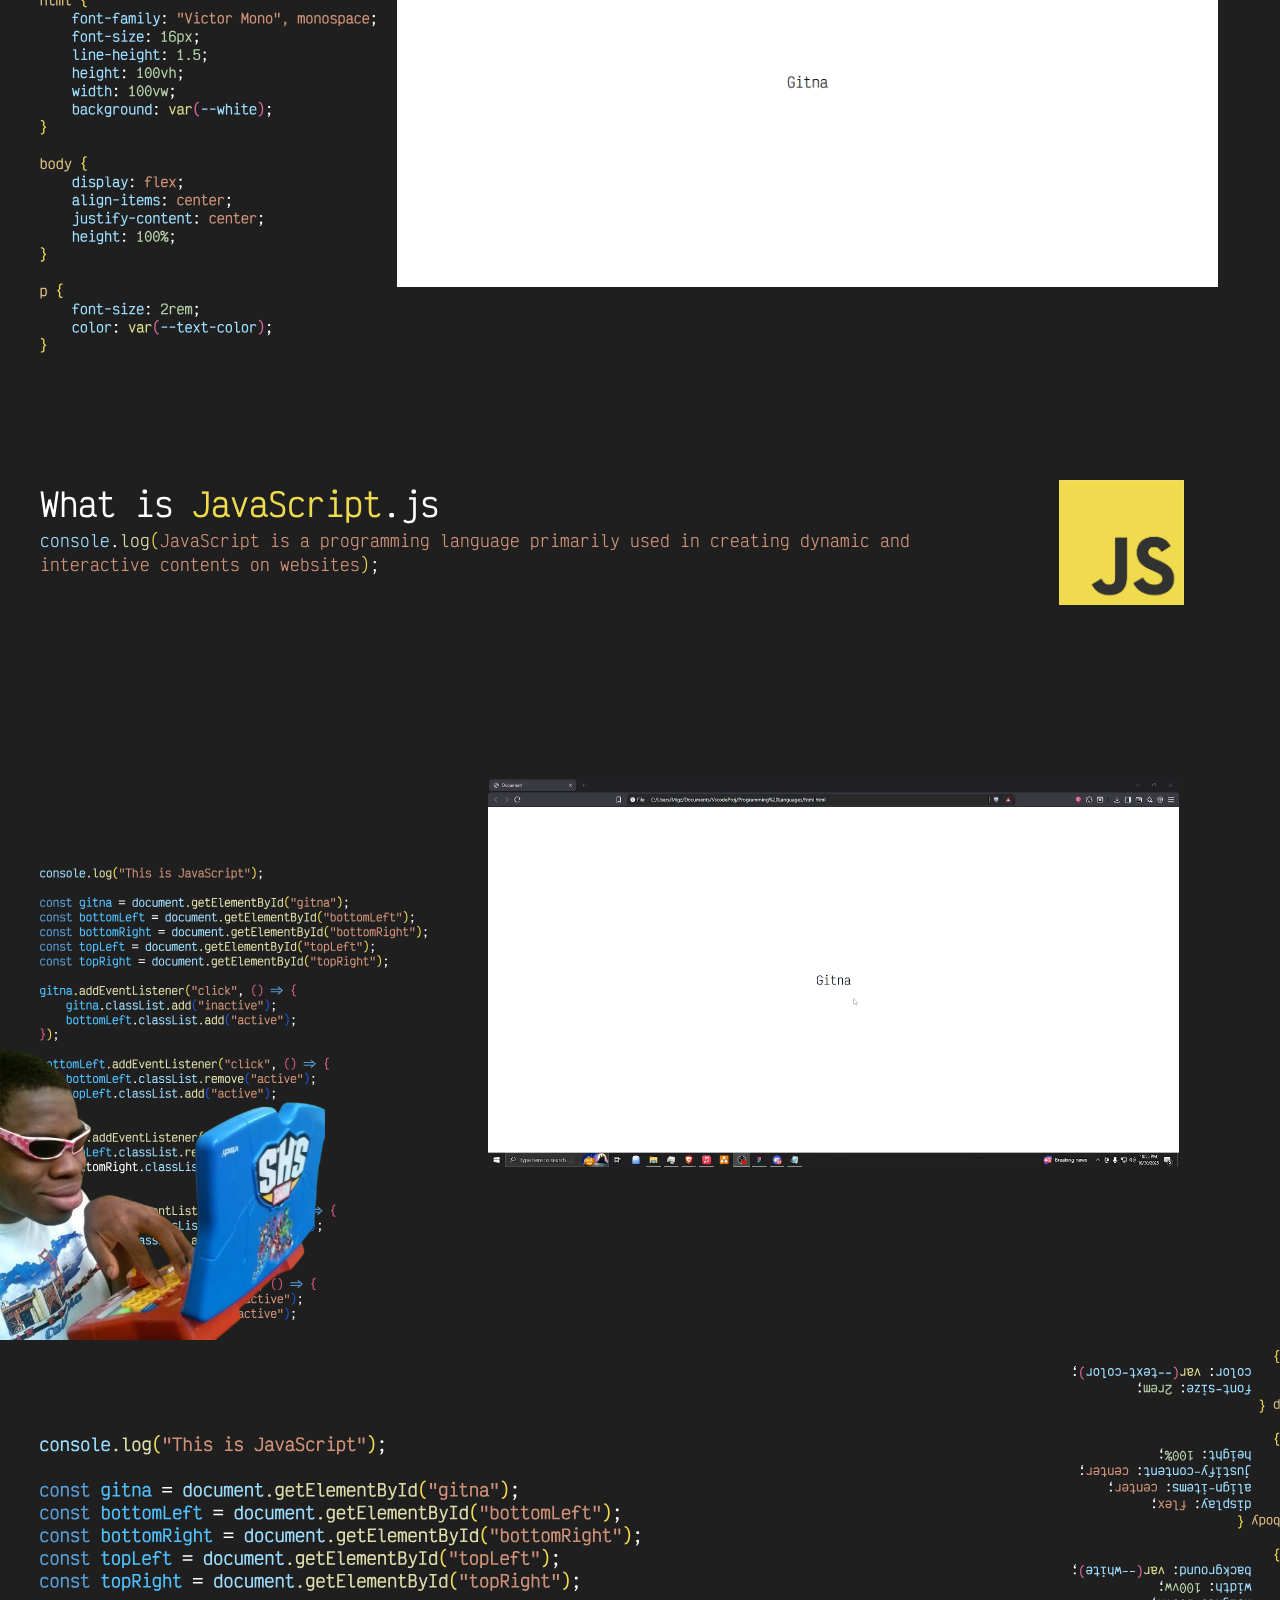
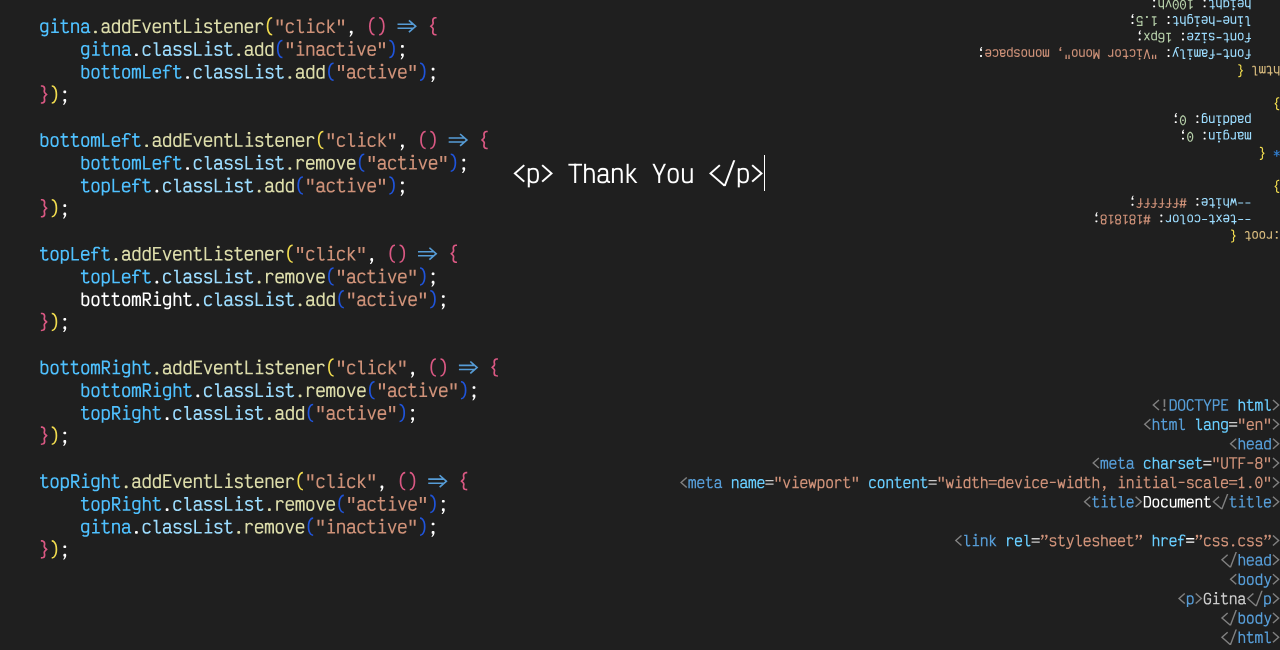
==== commit 54d815b2: "file changes" ====
--- a/index.html
+++ b/index.html
@@ -103,7 +103,7 @@
 
             <div class="markup_logo_con">
                 <div class="markup_logo">
-                    <img src="/codeImg/markupLogo.svg" alt="markuplogo">
+                    <img src="/HowDoYouCreateAWebsite-Webinar/codeImg/markupLogo.svg" alt="markuplogo">
                 </div>
             </div>
         </div>
@@ -112,15 +112,15 @@
         <div class="sec_one_bot">
             <div class="helloWorld_con">
                 <div class="js_helloworld">
-                    <img src="/codeImg/jsHelloWorld.svg" alt="jsHelloWorld">
+                    <img src="/HowDoYouCreateAWebsite-Webinar/codeImg/jsHelloWorld.svg" alt="jsHelloWorld">
                 </div>
 
                 <div class="java_helloworld">
-                    <img src="/codeImg/javaHelloWorld.svg" alt="javaHelloWorld">
+                    <img src="/HowDoYouCreateAWebsite-Webinar/codeImg/javaHelloWorld.svg" alt="javaHelloWorld">
                 </div>
 
                 <div class="csharp_helloworld">
-                    <img src="/codeImg/cSharpHelloWorld.svg" alt="cSharpHelloWorld">
+                    <img src="/HowDoYouCreateAWebsite-Webinar/codeImg/cSharpHelloWorld.svg" alt="cSharpHelloWorld">
                 </div>
             </div>
 
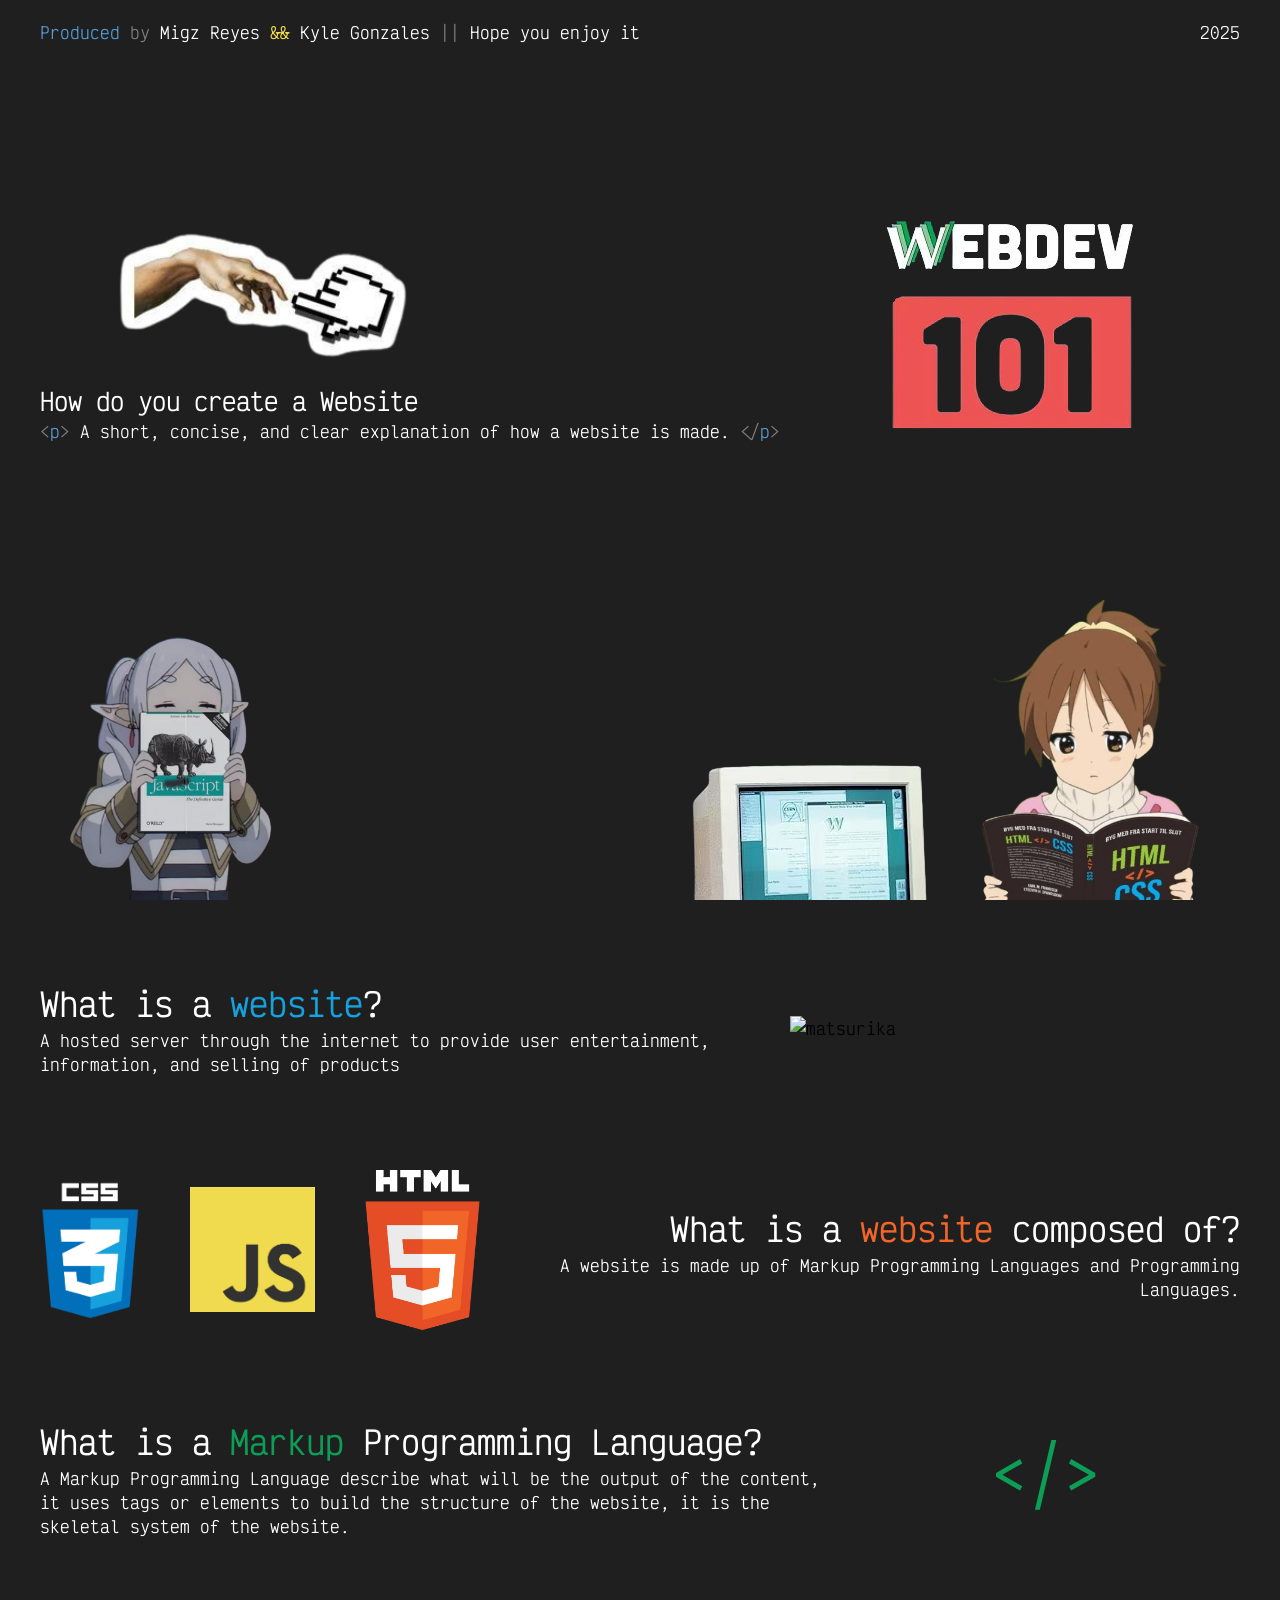
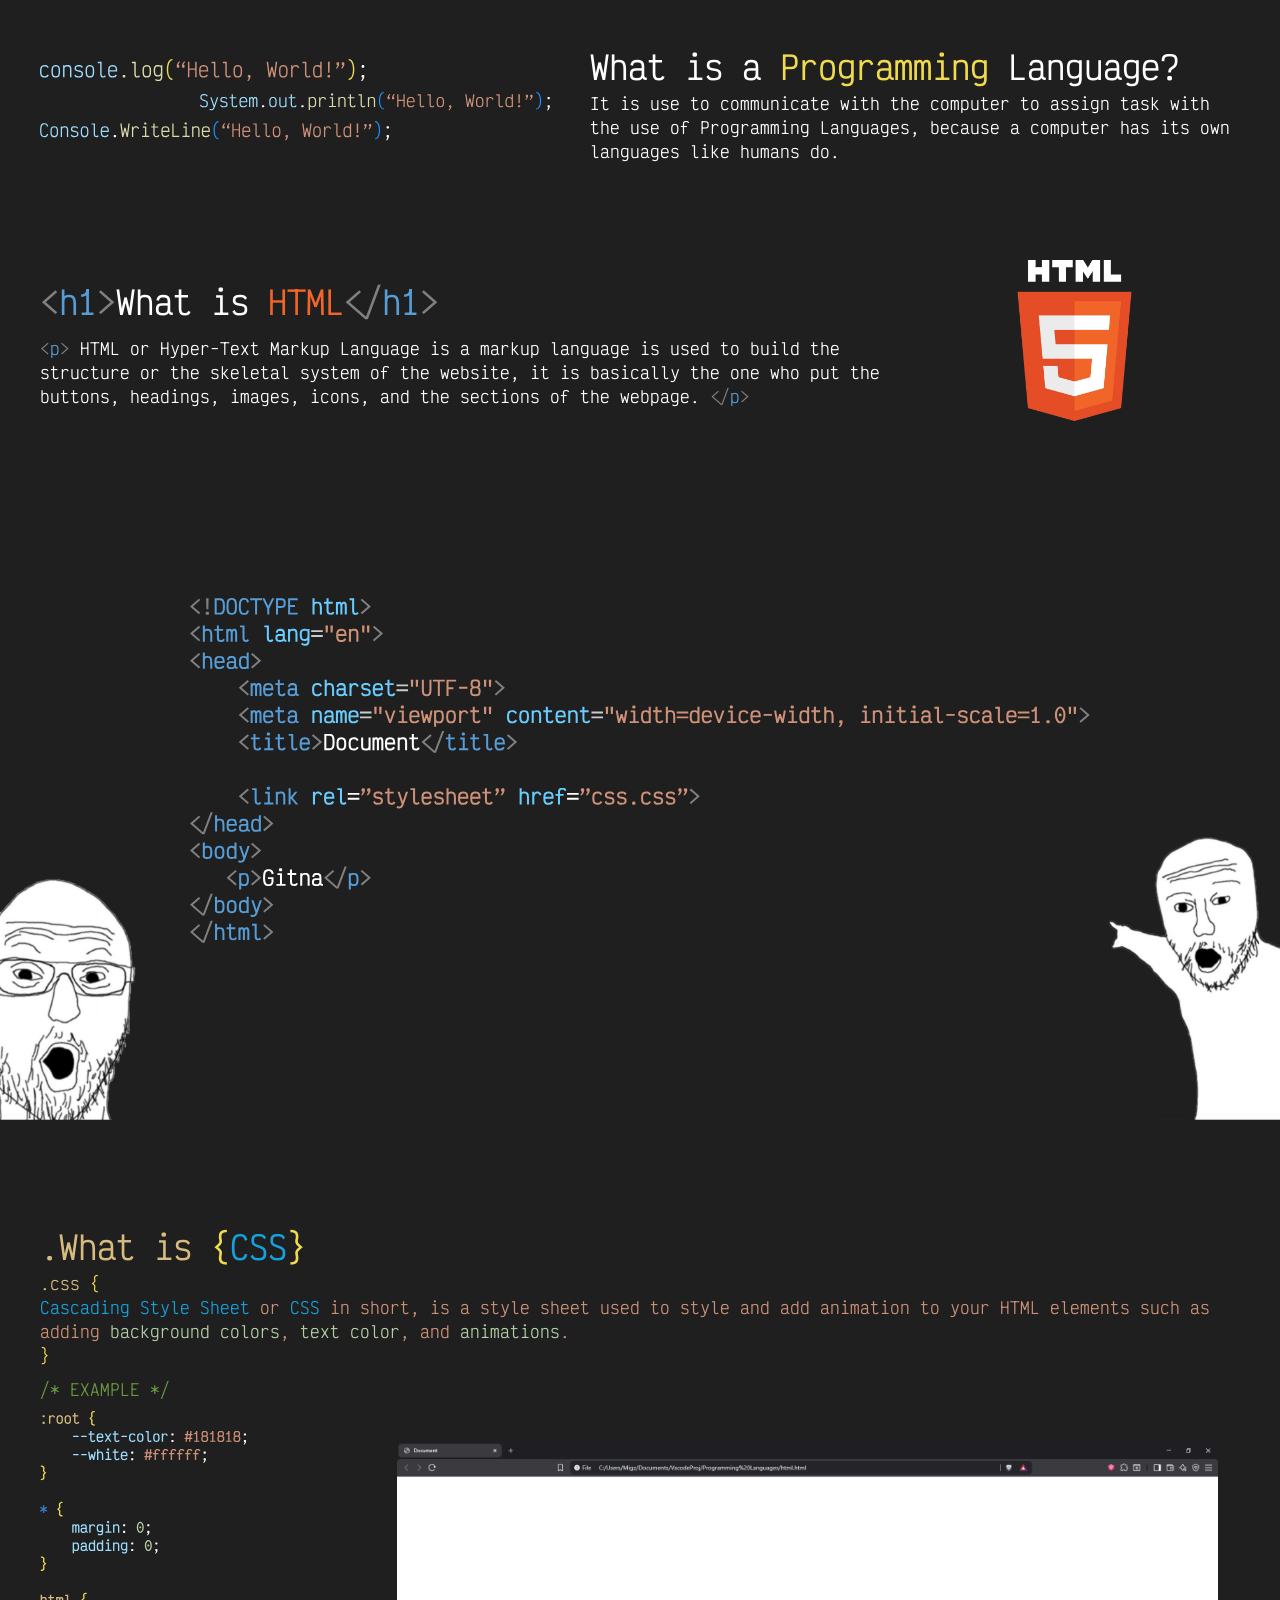
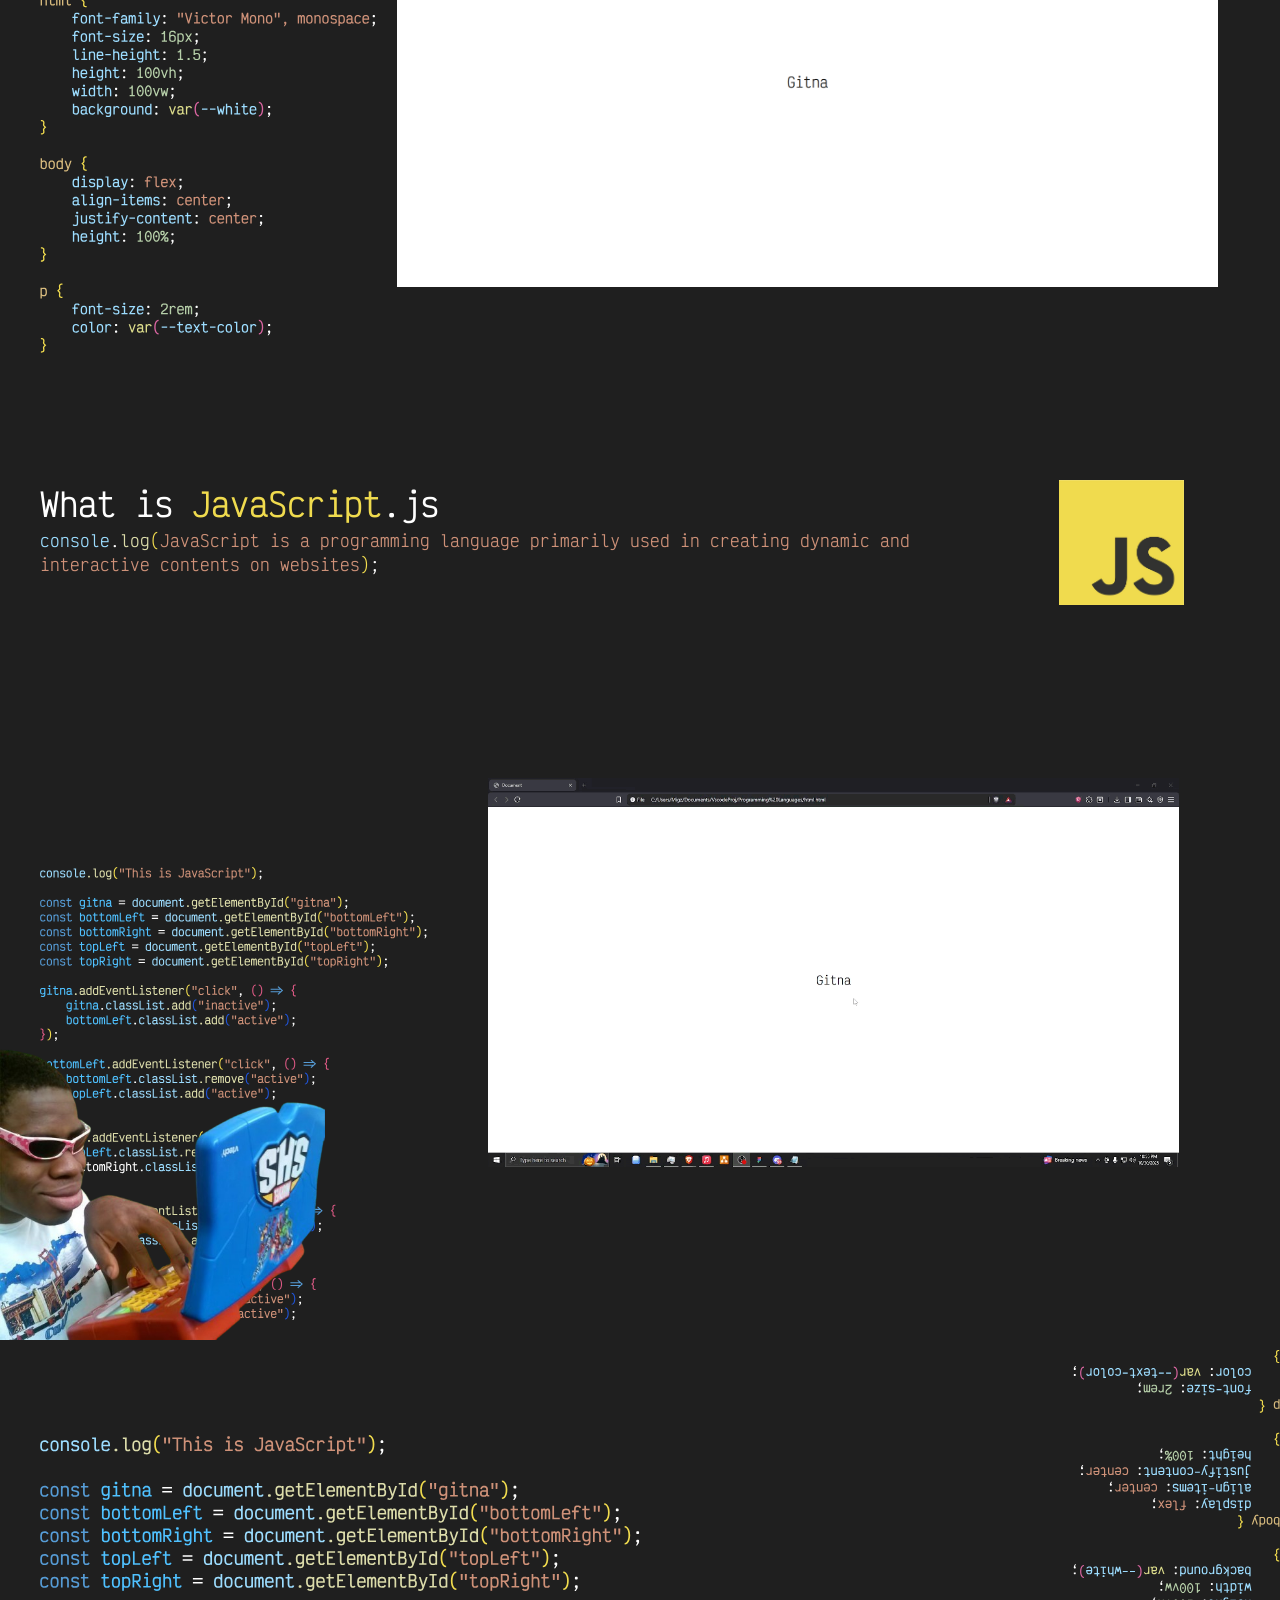
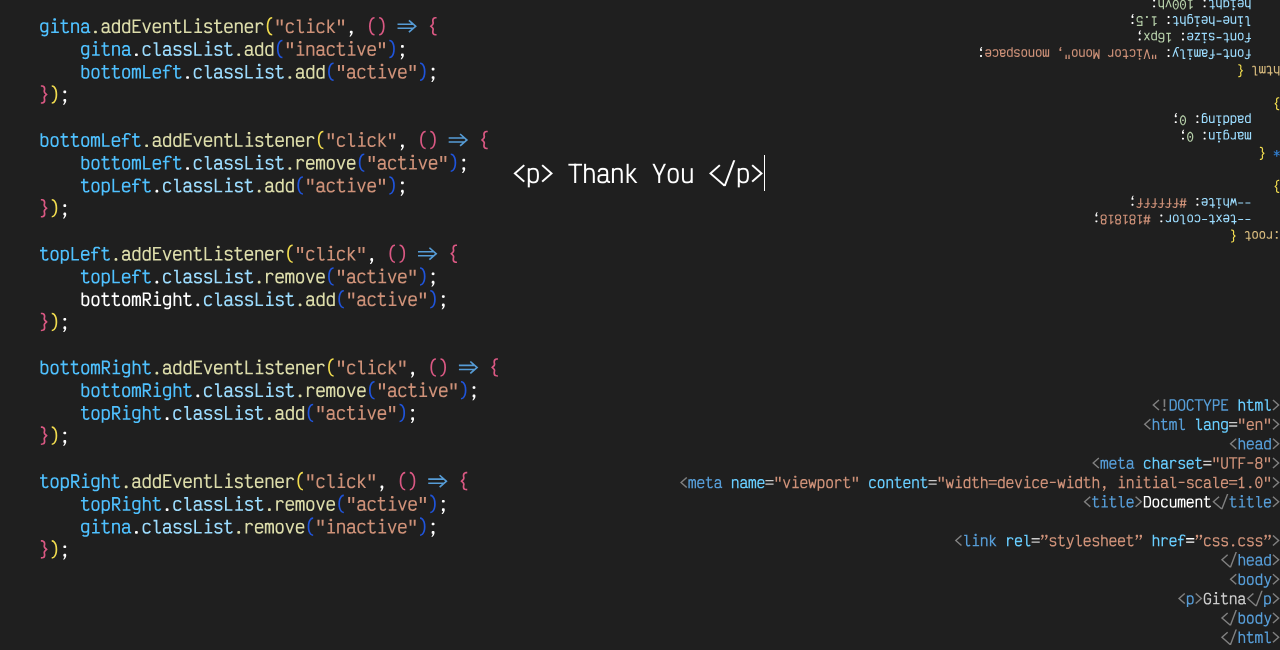
==== commit 69b1e13c: "c" ====
--- a/index.html
+++ b/index.html
@@ -19,7 +19,7 @@
         <div class="hero_main">
             <div class="hero_left_main">
                 <div class="hand_img">
-                    <img src="/img/hand.png" alt="hand">
+                    <img src="img/hand.png" alt="hand">
                 </div>
                 <div class="introductory_paragraph">
                     <h1>How do you create a <span>Website</span></h1>
@@ -29,11 +29,11 @@
 
             <div class="hero_right_main">
                 <div class="webDev_img">
-                    <img src="/img/webDev.png" alt="webdev">
+                    <img src="img/webDev.png" alt="webdev">
                 </div>
 
                 <div class="101_img">
-                    <img src="/img/101.png" alt="101">
+                    <img src="img/101.png" alt="101">
                 </div>
             </div>
         </div>
@@ -41,16 +41,16 @@
         <!-- HERO BOT -->
         <div class="hero_bot">
             <div class="frieren">
-                <img src="/img/jsAnime.png" alt="frierenJS">
+                <img src="img/jsAnime.png" alt="frierenJS">
             </div>
 
             <div class="hero_bot_right">
                 <div class="pc_img">    
-                    <img src="/img/pc.png" alt="pc">
+                    <img src="img/pc.png" alt="pc">
                 </div>
 
                 <div class="htmlCss_img">
-                    <img src="/img/htmlCss.png" alt="htmlCssAnime">
+                    <img src="img/htmlCss.png" alt="htmlCssAnime">
                 </div>
             </div>
         </div>
@@ -76,15 +76,15 @@
         <div class="sec_one_main_top">
             <div class="language_logo_con">
                 <div class="css_logo">
-                    <img src="/img/CSS.png" alt="css">
+                    <img src="img/CSS.png" alt="css">
                 </div>
 
                 <div class="js_logo">
-                    <img src="/img/js.jpg" alt="js">
+                    <img src="img/js.jpg" alt="js">
                 </div>
 
                 <div class="html_logo">
-                    <img src="/img/html.png" alt="html">
+                    <img src="img/html.png" alt="html">
                 </div>
             </div>
 
@@ -103,7 +103,7 @@
 
             <div class="markup_logo_con">
                 <div class="markup_logo">
-                    <img src="/HowDoYouCreateAWebsite-Webinar/codeImg/markupLogo.svg" alt="markuplogo">
+                    <img src="codeImg/markupLogo.svg" alt="markuplogo">
                 </div>
             </div>
         </div>
@@ -112,15 +112,15 @@
         <div class="sec_one_bot">
             <div class="helloWorld_con">
                 <div class="js_helloworld">
-                    <img src="/HowDoYouCreateAWebsite-Webinar/codeImg/jsHelloWorld.svg" alt="jsHelloWorld">
+                    <img src="codeImg/jsHelloWorld.svg" alt="jsHelloWorld">
                 </div>
 
                 <div class="java_helloworld">
-                    <img src="/HowDoYouCreateAWebsite-Webinar/codeImg/javaHelloWorld.svg" alt="javaHelloWorld">
+                    <img src="codeImg/javaHelloWorld.svg" alt="javaHelloWorld">
                 </div>
 
                 <div class="csharp_helloworld">
-                    <img src="/HowDoYouCreateAWebsite-Webinar/codeImg/cSharpHelloWorld.svg" alt="cSharpHelloWorld">
+                    <img src="codeImg/cSharpHelloWorld.svg" alt="cSharpHelloWorld">
                 </div>
             </div>
 
@@ -142,7 +142,7 @@
 
             <div class="html_logo_con">
                 <div class="html_logo">
-                    <img src="/img/html.png" alt="html">
+                    <img src="img/html.png" alt="html">
                 </div>
             </div>
         </div>
@@ -150,17 +150,17 @@
         <div class="sec_two_relative">
             <div class="html_code_con">
                 <div class="html_code">
-                    <img src="/codeImg/htmlCodeImg.svg" alt="html">
+                    <img src="codeImg/htmlCodeImg.svg" alt="html">
                 </div>
             </div>
 
             <div class="sec_two_bot"> 
                 <div class="left_dude">
-                    <img src="/img/1dude.png" alt="oneDude">
+                    <img src="img/1dude.png" alt="oneDude">
                 </div>
 
                 <div class="right_dude">
-                    <img src="/img/2dudes.png" alt="twoDude">
+                    <img src="img/2dudes.png" alt="twoDude">
                 </div>
             </div>
         </div>
@@ -180,13 +180,13 @@
             <div class="sec_three_bot_left">
                 <p class="comment_color">/* EXAMPLE */</p>
                 <div class="css_code">
-                    <img src="/codeImg/cssCodeImg.svg" alt="cssCodeImg">
+                    <img src="codeImg/cssCodeImg.svg" alt="cssCodeImg">
                 </div>
             </div>
 
             <div class="sec_three_bot_right">
                 <div class="css_website">
-                    <img src="/img/cssWebsite.png" alt="cssWebsite">
+                    <img src="img/cssWebsite.png" alt="cssWebsite">
                 </div>
             </div>
         </div>
@@ -202,7 +202,7 @@
 
             <div class="js_logo_con">
                 <div class="js_logo">
-                    <img src="/img/js.jpg" alt="jsLogo">
+                    <img src="img/js.jpg" alt="jsLogo">
                 </div>
             </div>
         </div>
@@ -210,11 +210,11 @@
         <div class="sec_four_bot">
             <div class="sec_four_bot_left">
                 <div class="js_code">
-                    <img src="/codeImg/javascriptCodeImg.svg" alt="jsCode">
+                    <img src="codeImg/javascriptCodeImg.svg" alt="jsCode">
                 </div>
 
                 <div class="hacking_meme">
-                    <img src="/img/hackingMemeRmBG.png" alt="hackingMeme">
+                    <img src="img/hackingMemeRmBG.png" alt="hackingMeme">
                 </div>
             </div>
 
@@ -228,7 +228,7 @@
 
     <section class="section_five"> 
         <div class="js_code_img">
-            <img src="/codeImg/javascriptCodeImg.svg" alt="javaScriptCode">
+            <img src="codeImg/javascriptCodeImg.svg" alt="javaScriptCode">
         </div>
 
         <div class="thank_you_con">
@@ -237,11 +237,11 @@
 
         <div class="sec_five_right">
             <div class="css_code_inverted">
-                <img src="/codeImg/cssCodeInverted.svg" alt="cssCodeInverted">
+                <img src="codeImg/cssCodeInverted.svg" alt="cssCodeInverted">
             </div>
 
             <div class="html_code_right">
-                <img src="/codeImg/htmlCodeRight.svg" alt="htmlCodeRight">
+                <img src="codeImg/htmlCodeRight.svg" alt="htmlCodeRight">
             </div>
         </div>
     </section>
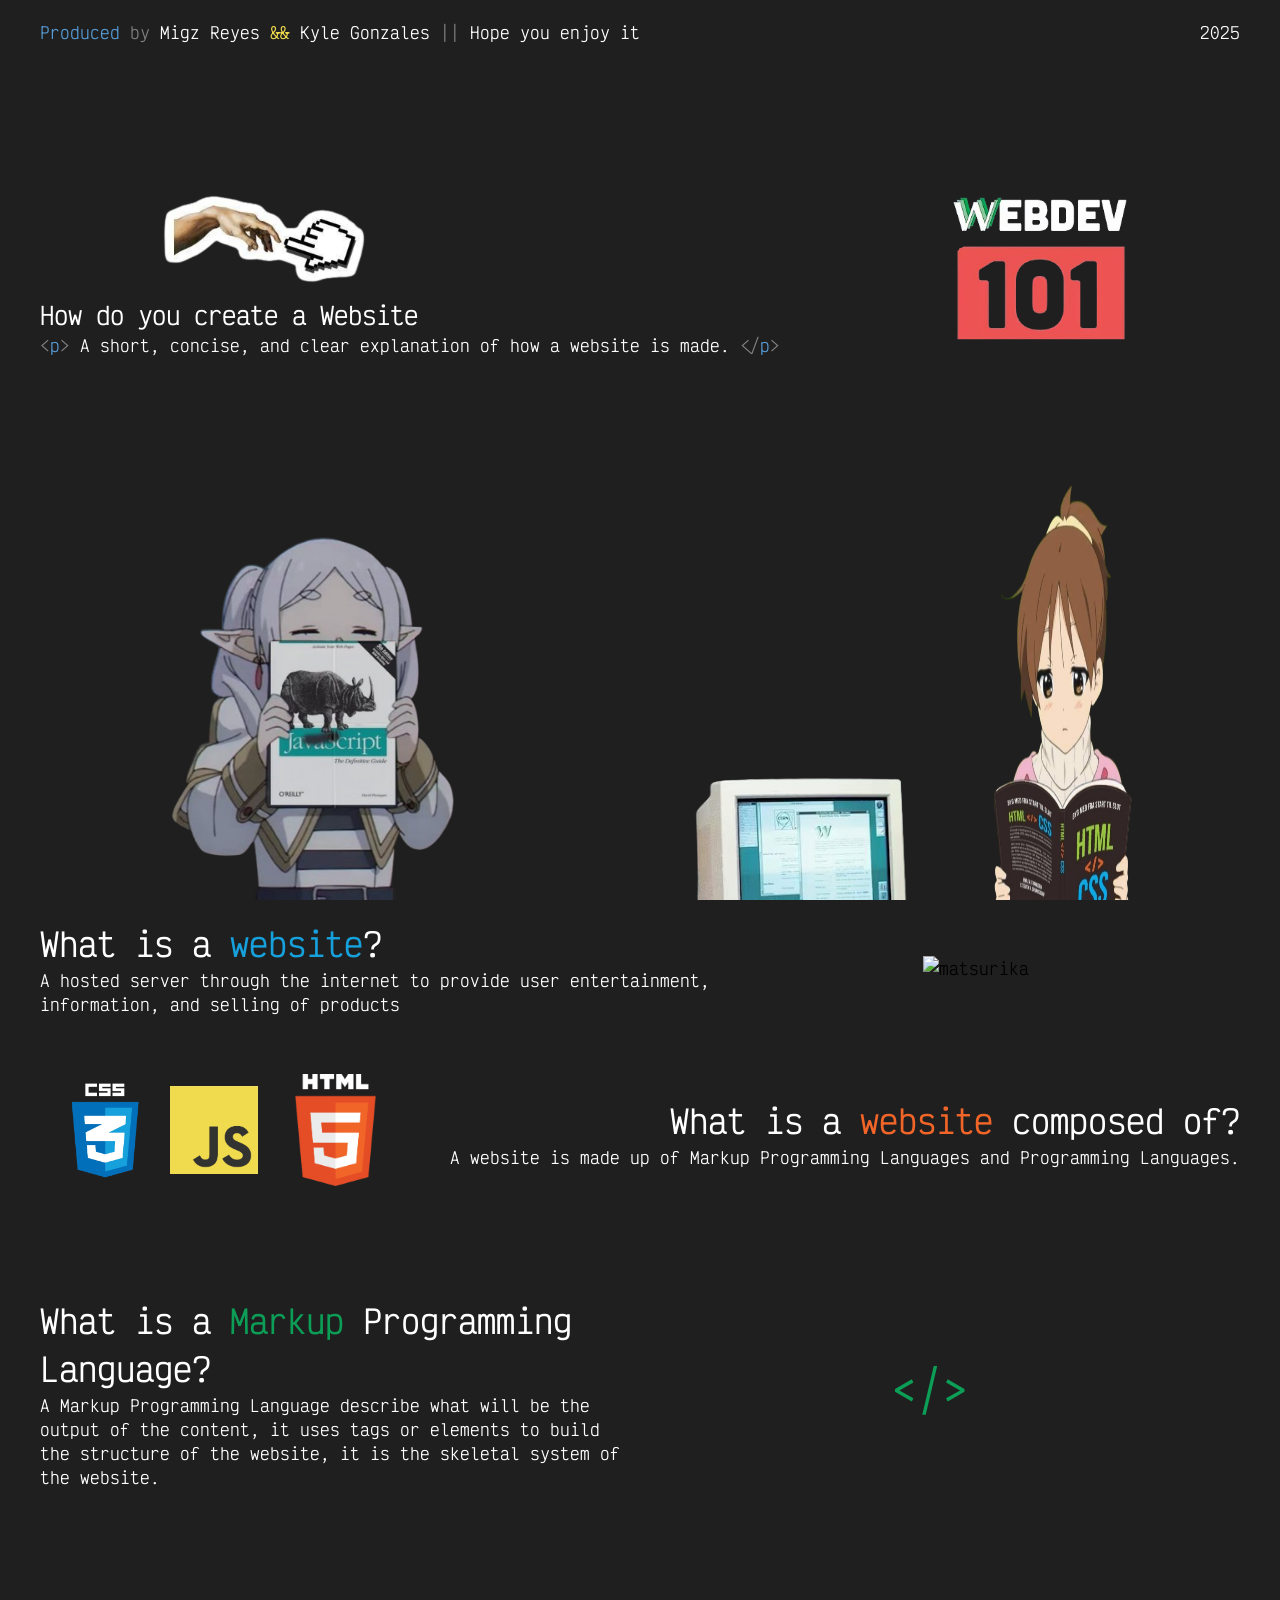
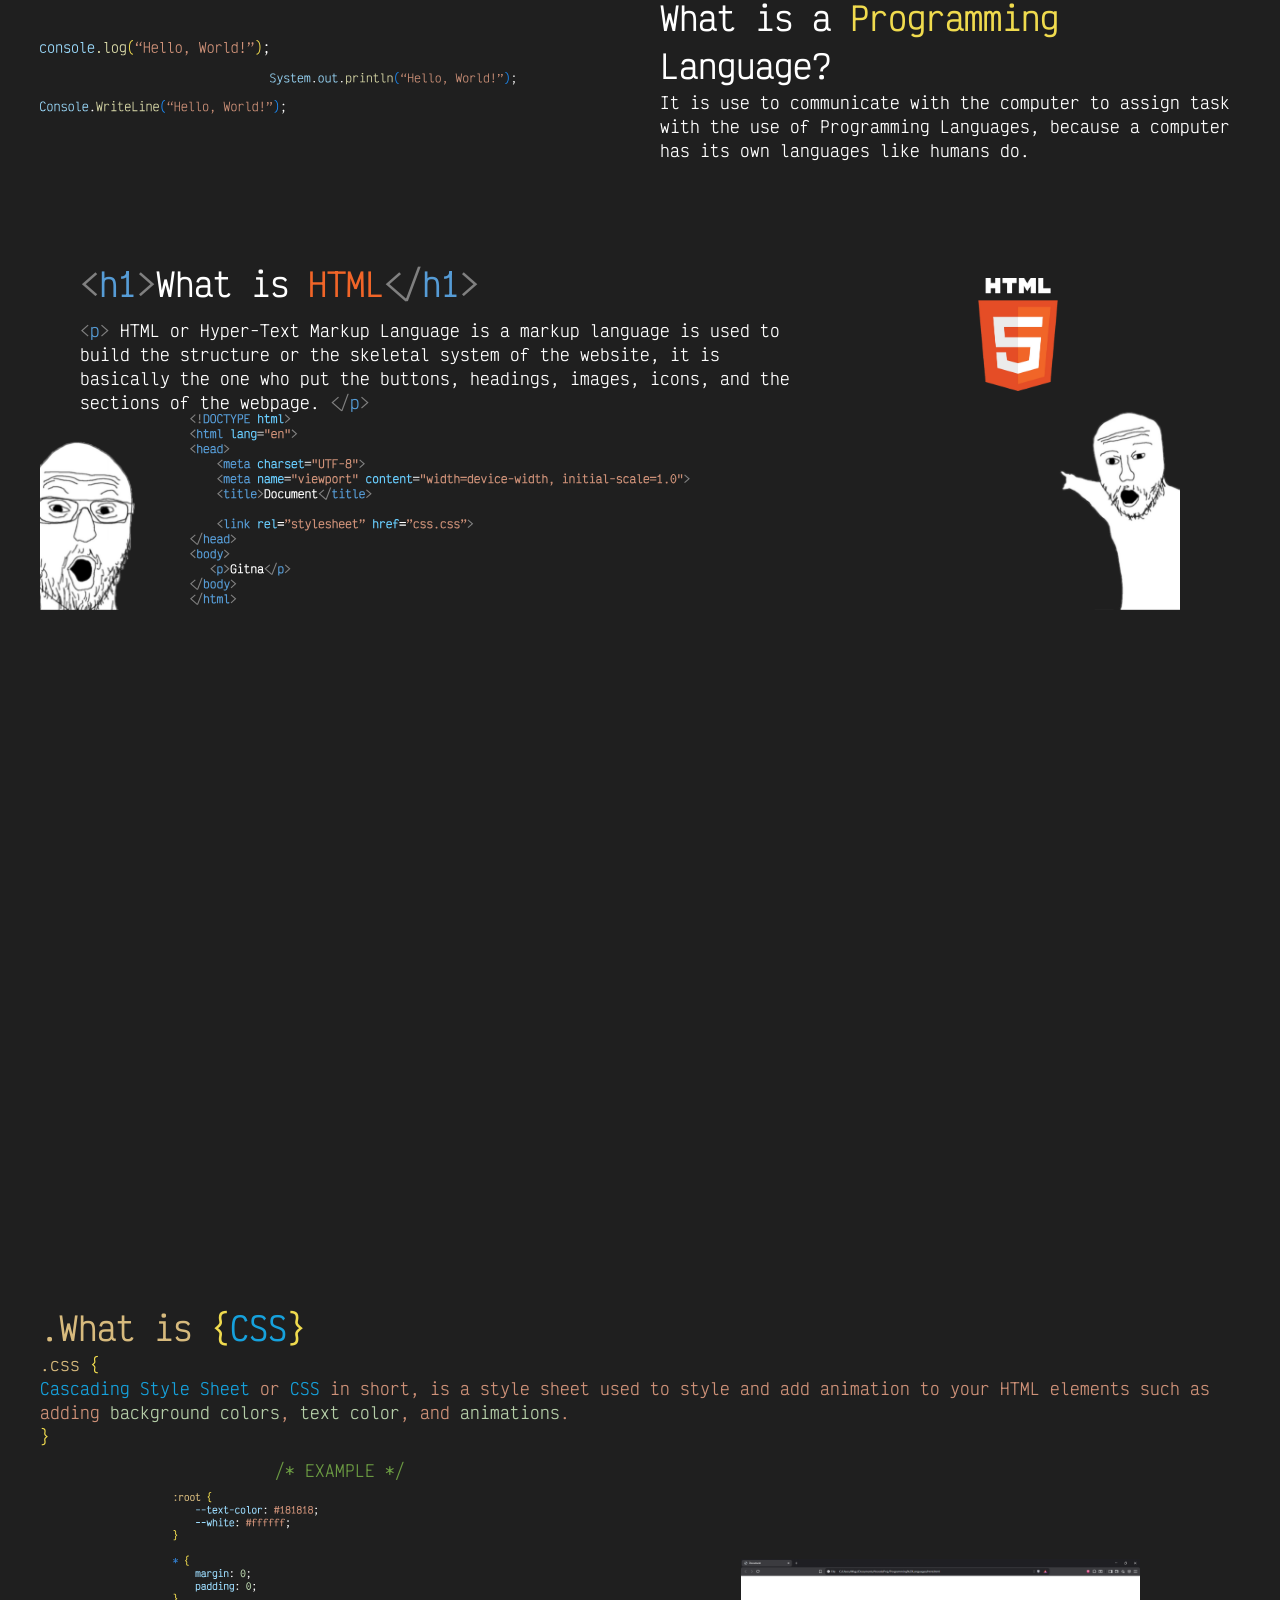
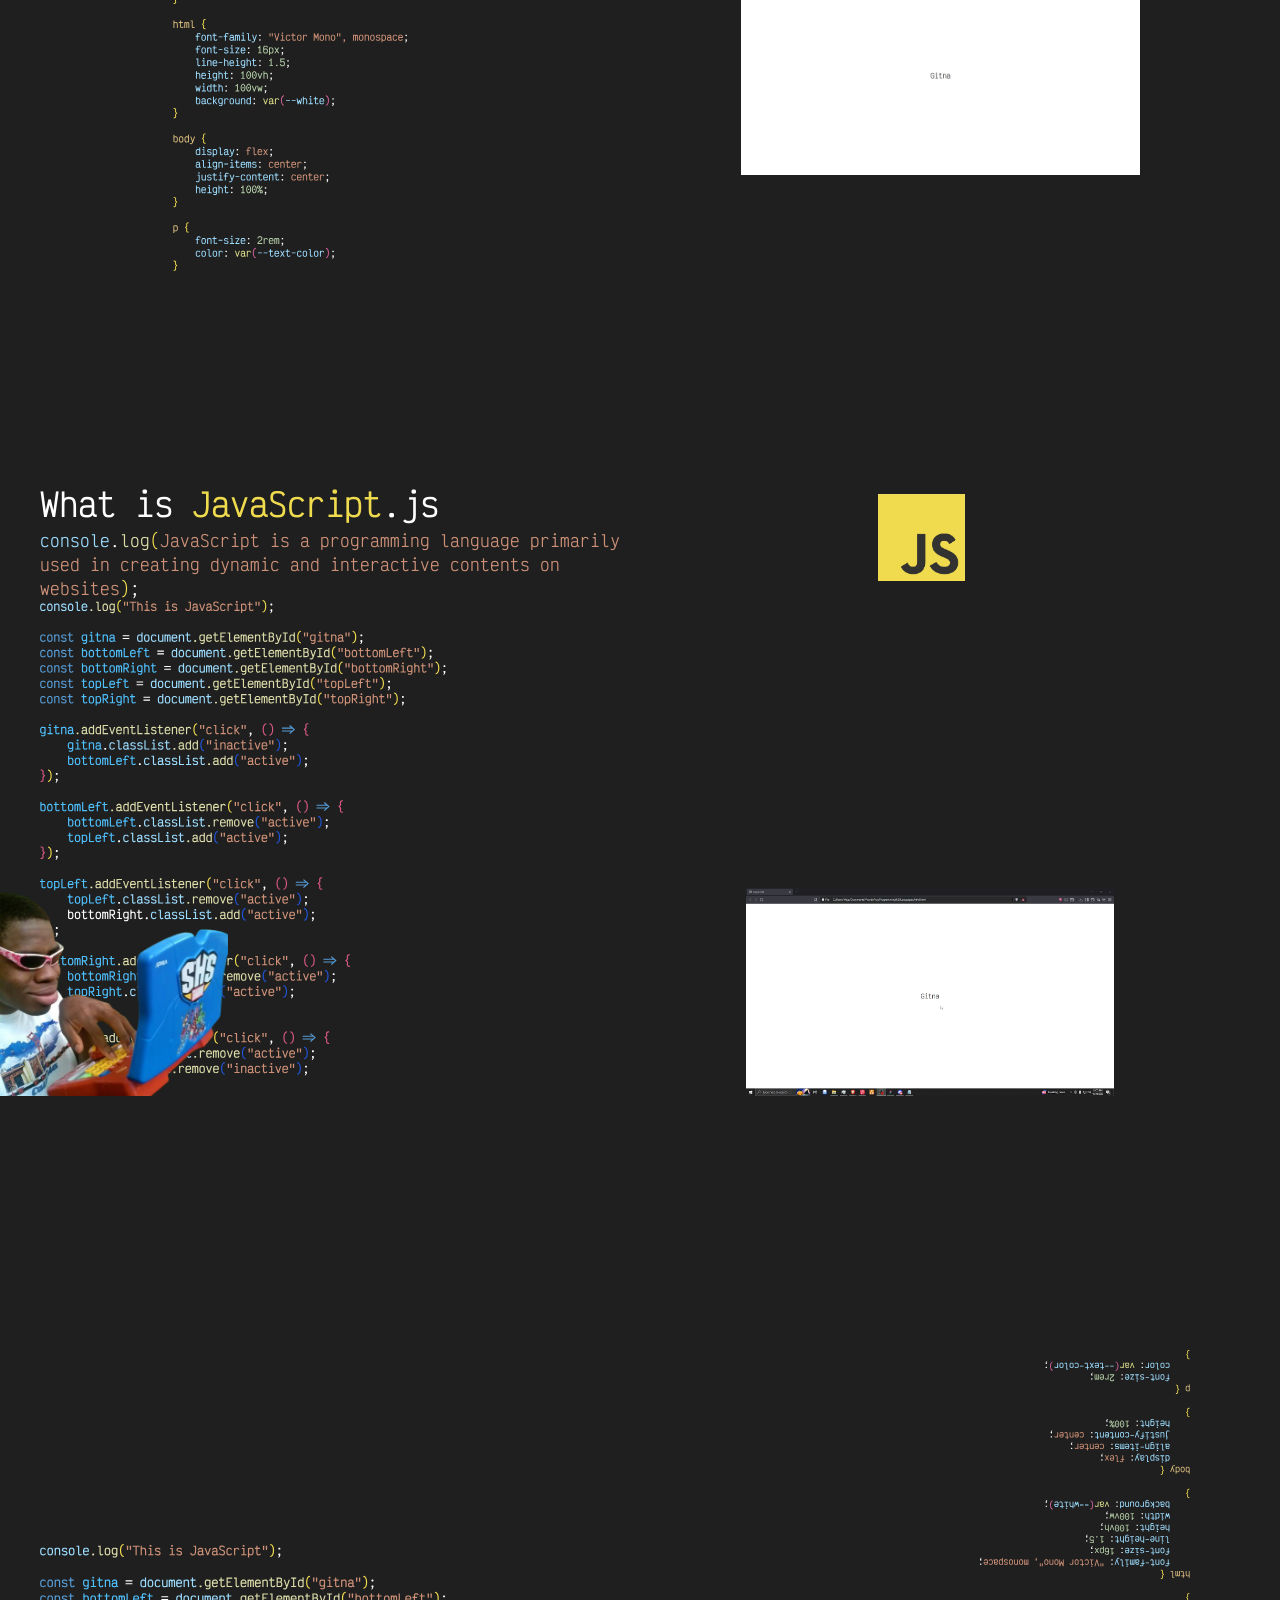
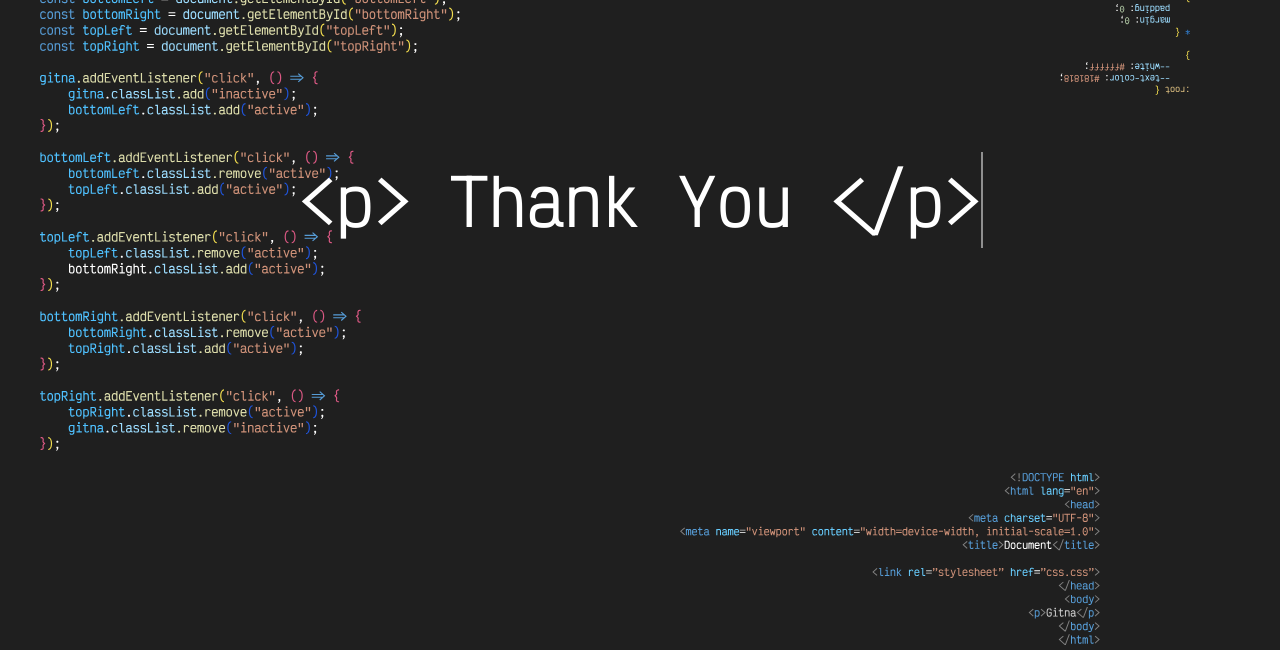
==== commit 21a65b15: "changes" ====
--- a/index.html
+++ b/index.html
@@ -17,7 +17,7 @@
 
         <!-- MAIN CONTENT -->
         <div class="hero_main">
-            <div class="hero_left_main">
+            <div class="hero_left_main hero-con">
                 <div class="hand_img">
                     <img src="img/hand.png" alt="hand">
                 </div>
@@ -27,12 +27,12 @@
                 </div>
             </div>
 
-            <div class="hero_right_main">
+            <div class="hero_right_main hero-con">
                 <div class="webDev_img">
                     <img src="img/webDev.png" alt="webdev">
                 </div>
 
-                <div class="101_img">
+                <div class="img_101">
                     <img src="img/101.png" alt="101">
                 </div>
             </div>
@@ -40,11 +40,11 @@
         
         <!-- HERO BOT -->
         <div class="hero_bot">
-            <div class="frieren">
+            <div class="frieren hero-con">
                 <img src="img/jsAnime.png" alt="frierenJS">
             </div>
 
-            <div class="hero_bot_right">
+            <div class="hero_bot_right hero-con">
                 <div class="pc_img">    
                     <img src="img/pc.png" alt="pc">
                 </div>
@@ -60,12 +60,12 @@
     <section class="section_one">
         <!-- WHAT IS A WEBSITE-->
         <div class="sec_one_top">
-            <div class="sec_one_top_para">
+            <div class="sec_one_top_para sec-con">
                 <h3>What is a <span class="css_color">website</span>?</h3>
                 <p>A hosted server through the internet to provide user entertainment, information, and selling of products</p>
             </div>
 
-            <div class="website_gif_con">
+            <div class="website_gif_con sec-con">
                 <div class="website_gif">
                     <img src="/gif/website.gif" alt="matsurika">
                 </div>
@@ -74,7 +74,7 @@
 
         <!-- WHAT IS A WEBSITE COMPOSED OF -->
         <div class="sec_one_main_top">
-            <div class="language_logo_con">
+            <div class="language_logo_con sec-con">
                 <div class="css_logo">
                     <img src="img/CSS.png" alt="css">
                 </div>
@@ -88,7 +88,7 @@
                 </div>
             </div>
 
-            <div class="sec_one_main_top_para">
+            <div class="sec_one_main_top_para sec-con">
                 <h3>What is a <span class="html_color">website</span> composed of?</h3>
                 <p>A website is made up of Markup Programming Languages and Programming Languages.</p>
             </div>
@@ -96,12 +96,12 @@
 
         <!-- WHAT IS A MARKUP PROGRAMMING LANGUAGE -->
         <div class="sec_one_main_bot">
-            <div class="sec_one_main_bot_para">
+            <div class="sec_one_main_bot_para sec-con">
                 <h3>What is a <span class="markup_color">Markup</span> Programming Language?</h3>
                 <p>A Markup Programming Language describe what will be the output of the content, it uses tags or elements to build the structure of the website, it is the skeletal system of the website.</p>
             </div>
 
-            <div class="markup_logo_con">
+            <div class="markup_logo_con sec-con">
                 <div class="markup_logo">
                     <img src="codeImg/markupLogo.svg" alt="markuplogo">
                 </div>
@@ -110,7 +110,7 @@
 
         <!-- WHAT IS A PROGRAMMING LANGUAGE -->
         <div class="sec_one_bot">
-            <div class="helloWorld_con">
+            <div class="helloWorld_con sec-con">
                 <div class="js_helloworld">
                     <img src="codeImg/jsHelloWorld.svg" alt="jsHelloWorld">
                 </div>
@@ -124,7 +124,7 @@
                 </div>
             </div>
 
-            <div>
+            <div class="sec_prog sec-con">
                 <h3>What is a <span class="js_color">Programming</span> Language?</h3>
                 <p>It is use to communicate with the computer to assign task with the use of Programming Languages, because a computer has its own languages like humans do.</p>
             </div>
@@ -135,12 +135,12 @@
     <!-- SECTION 2 -->
     <section class="section_two">
         <div class="sec_two_top">
-            <div class="sec_two_top_para">
+            <div class="sec_two_top_para sec-con">
                 <h3><span class="angle_brackets">&lt;<span class="p_tag">h1</span>&gt;</span>What is <span class="html_color">HTML</span><span class="angle_brackets">&lt;/<span class="p_tag">h1</span>&gt;</span></h3>
                 <p><span class="angle_brackets">&lt;<span class="p_tag">p</span>&gt;</span> HTML or Hyper-Text Markup Language is a markup language is used to build the structure or the skeletal system of the website, it is basically the one who put the buttons, headings, images, icons, and the sections of the webpage. <span class="angle_brackets">&lt;/<span class="p_tag">p</span>&gt;</span></p>
             </div>
 
-            <div class="html_logo_con">
+            <div class="html_logo_con sec-con">
                 <div class="html_logo">
                     <img src="img/html.png" alt="html">
                 </div>
@@ -177,14 +177,14 @@
         </div>
 
         <div class="sec_three_bot">
-            <div class="sec_three_bot_left">
+            <div class="sec_three_bot_left sec-con">
                 <p class="comment_color">/* EXAMPLE */</p>
                 <div class="css_code">
                     <img src="codeImg/cssCodeImg.svg" alt="cssCodeImg">
                 </div>
             </div>
 
-            <div class="sec_three_bot_right">
+            <div class="sec_three_bot_right sec-con">
                 <div class="css_website">
                     <img src="img/cssWebsite.png" alt="cssWebsite">
                 </div>
@@ -195,12 +195,12 @@
     <!-- SECTION 4 -->
     <section class="section_four">
         <div class="sec_four_top">
-            <div class="sec_four_top_para">   
+            <div class="sec_four_top_para sec-con">   
                 <h3>What is <span class="js_color">JavaScript</span>.js</h3>
                 <p class="string_color"><span class="js_method_color">console</span><span class="white_text">.</span><span class="js_attribute_color">log</span><span class="js_yellow_bracket">(</span>JavaScript is a programming language primarily used in creating dynamic and interactive contents on websites<span class="js_yellow_bracket">)</span><span class="white_text">;</span></p>
             </div>
 
-            <div class="js_logo_con">
+            <div class="js_logo_con sec-con">
                 <div class="js_logo">
                     <img src="img/js.jpg" alt="jsLogo">
                 </div>
@@ -208,7 +208,7 @@
         </div>
 
         <div class="sec_four_bot">
-            <div class="sec_four_bot_left">
+            <div class="sec_four_bot_left sec-con">
                 <div class="js_code">
                     <img src="codeImg/javascriptCodeImg.svg" alt="jsCode">
                 </div>
@@ -218,7 +218,7 @@
                 </div>
             </div>
 
-            <div class="sec_four_bot_right">
+            <div class="sec_four_bot_right sec-con">
                 <div class="js_gif_website">
                     <img src="/gif/jsGif.gif" alt="jsGif">
                 </div>
--- a/css.css
+++ b/css.css
@@ -58,12 +58,12 @@
 }
 
 img {
-    width: 100%;
+    width: clamp(5px, 70%, 500px);
     height: auto;
 }
 
 section {
-    height: 100vh;
+    min-height: 100vh;
     scroll-snap-align: start;
     padding: 0px var(--padding-horizontal);
     overflow: hidden;
@@ -140,6 +140,11 @@
     display: flex;
     justify-content: space-between;
     flex: 1;
+    flex-wrap: wrap;
+}
+
+.hero-con {
+    flex: 1 1 400px;
 }
 
 .hero_left_main {
@@ -149,7 +154,24 @@
 }
 
 .hand_img {
-    width: 450px;
+    display: flex;
+    justify-content: center;
+    align-items: center;
+    width: clamp(250px, 50vw, 450px);
+}
+
+@media (max-width: 800px) {
+    .introductory_paragraph {
+        text-align: center;
+    }
+
+    .sec_prog {
+        text-align: center;
+    }
+
+    .sec_one_top_para {
+        text-align: center;
+    }
 }
 
 .hero_right_main {
@@ -160,15 +182,36 @@
     flex: 1;
 }
 
+.webDev_img,
+.img_101 {
+    display: flex;
+    justify-content: center;
+    align-items: center;
+}
+
 .hero_bot {
     display: flex;
     justify-content: space-between;
     margin-top: auto;
+    flex-wrap: wrap;
 }
 
 .frieren {
     display: flex;
-    width: 300px;
+    justify-content: center;
+    align-items: center;
+    width: clamp(200px, 40vw, 300px);
+}
+
+@media (max-width: 980px) {
+    .frieren {
+        width: clamp(400px, 40vw, 300px);
+    }
+
+    .hero_bot {
+        display: flex;
+        justify-content: center;
+    }
 }
 
 .hero_bot_right {
@@ -177,12 +220,15 @@
 
 .pc_img {
     display: flex;
+    justify-content: center;
+    align-items: center;
     margin-top: auto;
+    width: clamp(120px, 40vw, 60%);
 }
 
 .htmlCss_img {
     display: flex;
-    width: 300px;
+    width: clamp(200px, 40vw, 300px);
 }
 
 
@@ -193,6 +239,13 @@
     gap: 10px;
 }
 
+@media (max-width: 800px) {
+    .section_one {
+        display: flex;
+        gap: 70px;
+    }
+}
+
 /* WHAT IS A WEBSITE */
 .sec_one_top {
     display: flex;
@@ -200,7 +253,12 @@
     justify-content: space-between;
     gap: 20px;
     padding-top: 10px;
-    flex: 1;
+
+    flex-wrap: wrap;
+}
+
+.sec-con {
+    flex: 1 1 400px;
 }
 
 .sec_one_top_para {
@@ -208,6 +266,7 @@
     flex-direction: column;
 }
 
+
 .website_gif_con {
     display: flex;
     justify-content: center;
@@ -215,7 +274,10 @@
 }
 
 .website_gif {
-    width: 450px;
+    display: flex;
+    justify-content: center;
+    align-items: center;
+    width: clamp(300px, 50vw, 350px);
 }
 
 
@@ -225,13 +287,13 @@
     justify-content: space-between;
     align-items: center;
     flex: 1;
+    flex-wrap: wrap;
 }
 
 .language_logo_con {
     display: flex;
     align-items: center;
     justify-content: center;
-    gap: 50px;
     flex: 1;
 }
 
@@ -239,10 +301,6 @@
     width: 100px;
 }
 
-.js_logo {
-    width: 100px;
-}
-
 .html_logo {
     width: 100px;
 }
@@ -258,6 +316,7 @@
     align-items: center;
     gap: 20px;
     flex: 1;
+    flex-wrap: wrap;
 }
 
 .sec_one_main_bot_para {
@@ -282,6 +341,7 @@
     align-items: center;
     gap: 40px;
     flex: 1;
+    flex-wrap: wrap;
 }
 
 .helloWorld_con {
@@ -314,12 +374,14 @@
 .section_two {
     display: flex;
     flex-direction: column;
-    padding: 0px;
+
 }
 
 .sec_two_top {
     display: flex;
     align-items: center;
+    flex-wrap: wrap;
+    gap: 60px;
     padding: var(--padding-horizontal) var(--padding-horizontal) 0px;
 }
 
@@ -330,9 +392,9 @@
 }
 
 .html_logo_con {
-    width: 75%;
-    display: flex;
-    justify-content: center;
+    display: flex;
+    justify-content: center;
+    flex: 1;
 }
 
 .html_logo {
@@ -360,7 +422,7 @@
 }
 
 .html_code {
-    width: 900px;
+    width: clamp(300px, 80vw, 900px);
 }
 
 .left_dude {
@@ -392,10 +454,13 @@
 .sec_three_bot {
     display: flex;
     justify-content: space-between;
+    flex-wrap: wrap;
 }
 
 .sec_three_bot_left {
     display: flex;
+    justify-content: center;
+    align-items: center;
     flex-direction: column;
     gap: 10px;
 }
@@ -411,6 +476,9 @@
 }
 
 .css_website {
+    display: flex;
+    justify-content: center;
+    align-items: center;
     width: 95%;
 }
 
@@ -425,6 +493,7 @@
     display: flex;
     justify-content: space-between;
     padding: var(--padding-horizontal) var(--padding-horizontal) 0px;
+    flex-wrap: wrap;
 }
 
 .sec_four_top_para {
@@ -440,7 +509,7 @@
 }
 
 .js_logo {
-    width: 125px;
+    width: clamp(90px, 30vw, 125px);
 }
 
 .sec_four_bot {
@@ -448,6 +517,7 @@
     display: flex;
     justify-content: space-between;
     align-items: end;
+    flex-wrap: wrap;
 }
 
 .sec_four_bot_left {
@@ -464,7 +534,7 @@
 
 .hacking_meme {
     display: flex;
-    width: 325px;
+    width: clamp(200px, 40vw, 325px);
     z-index: 2;
     position: absolute;
     bottom: 0;
@@ -479,6 +549,9 @@
 }
 
 .js_gif_website {
+    display: flex;
+    justify-content: center;
+    align-items: center;
     width: 85%;
 }
 
@@ -495,8 +568,9 @@
     justify-content: center;
     align-items: center;
     position: absolute;
-    top: 45%;
-    left: 40%;
+    top: 50%;
+    left: 50%;
+    transform: translate(-50%, -50%);
 }
 
 .sec_five_right {
@@ -523,6 +597,7 @@
 
 .thank_you {
     width: 100%;
+    font-size: clamp(24px, 5vw, 64px);
     display: inline-block;
     border-right: 1px solid white;
     overflow: hidden;
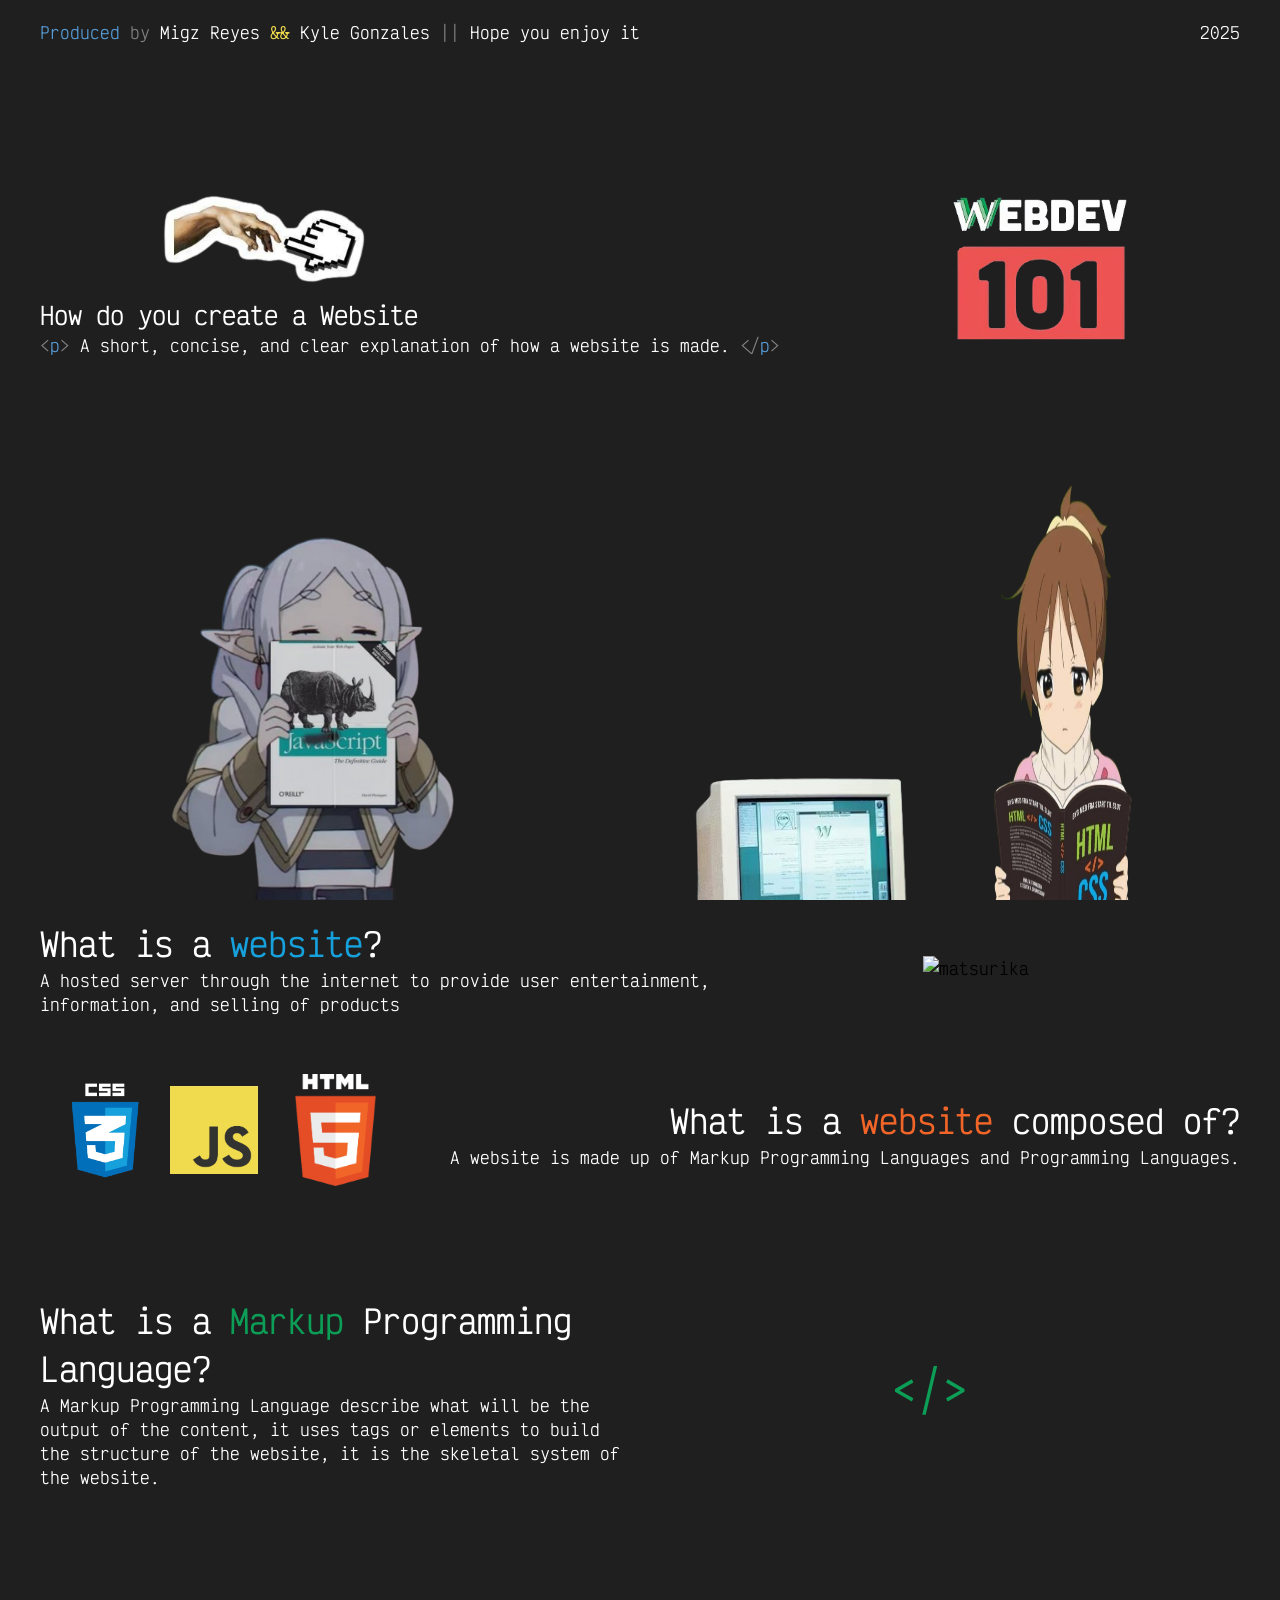
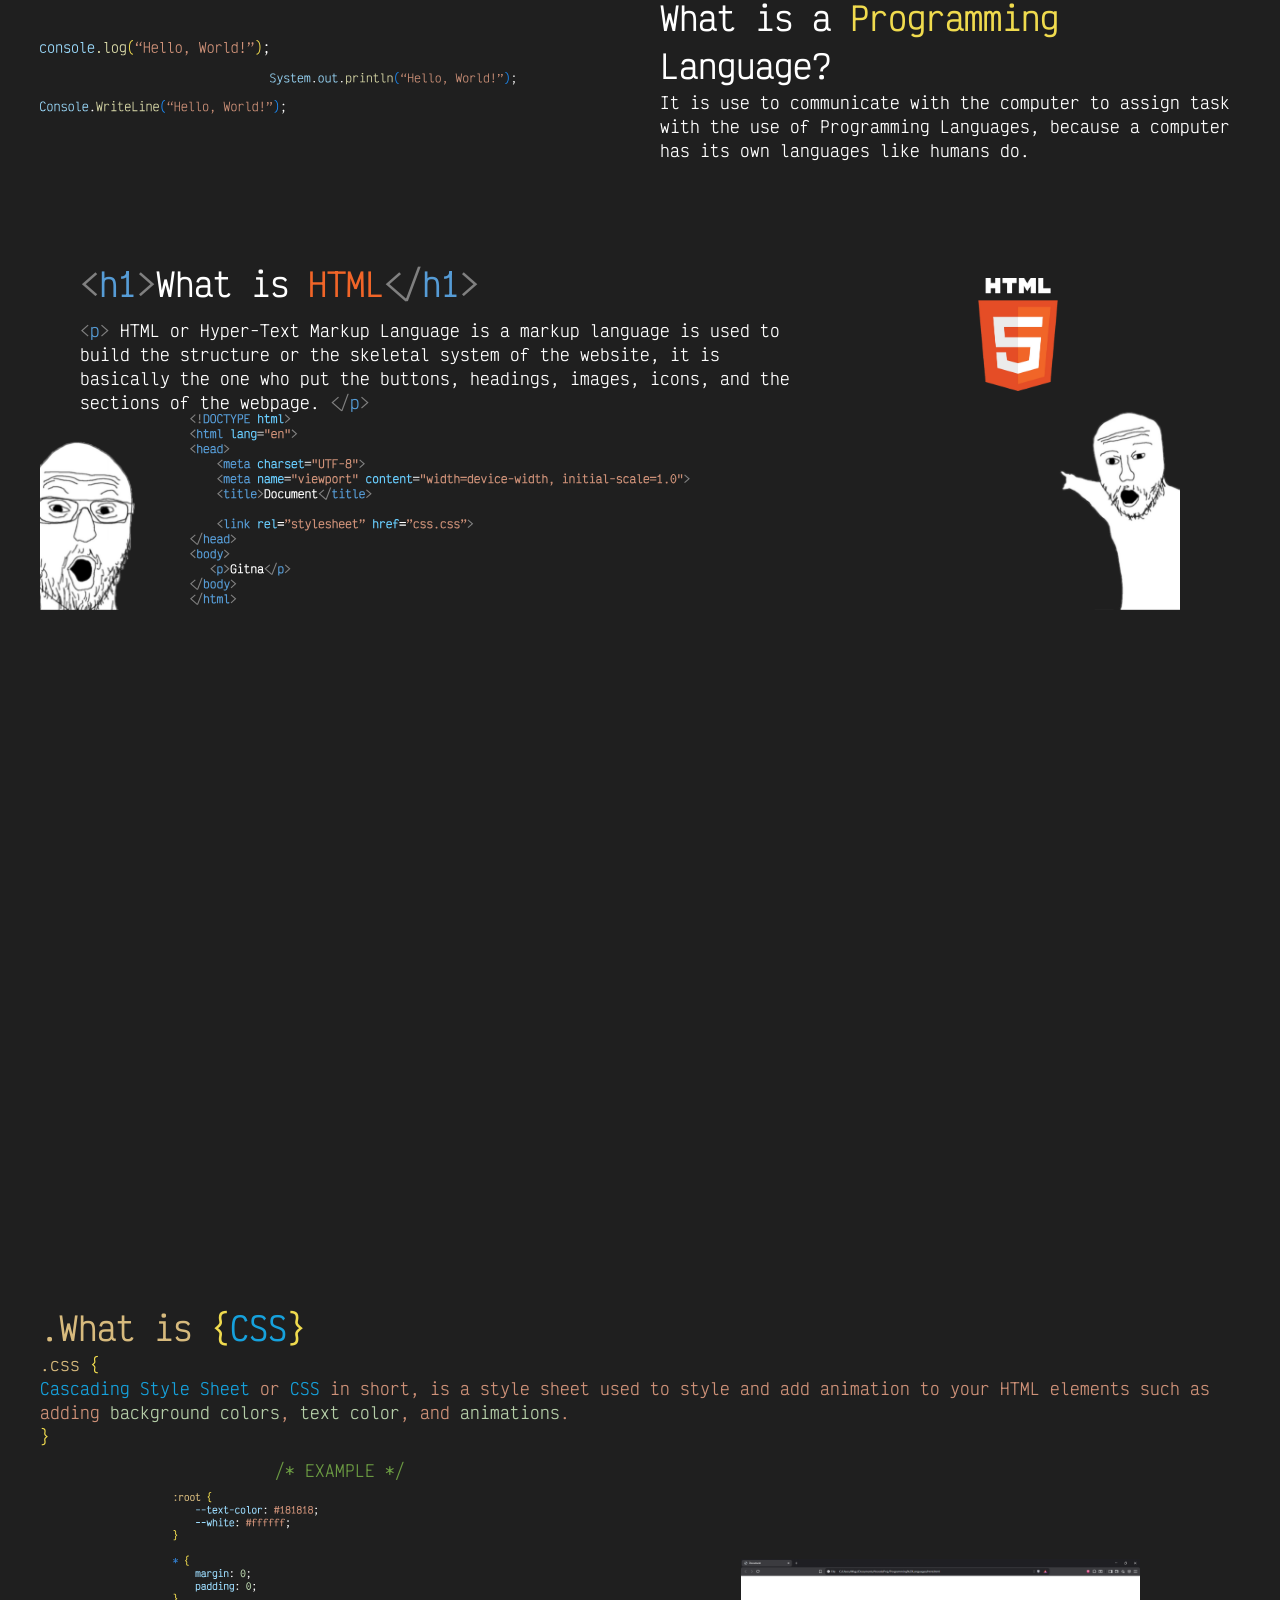
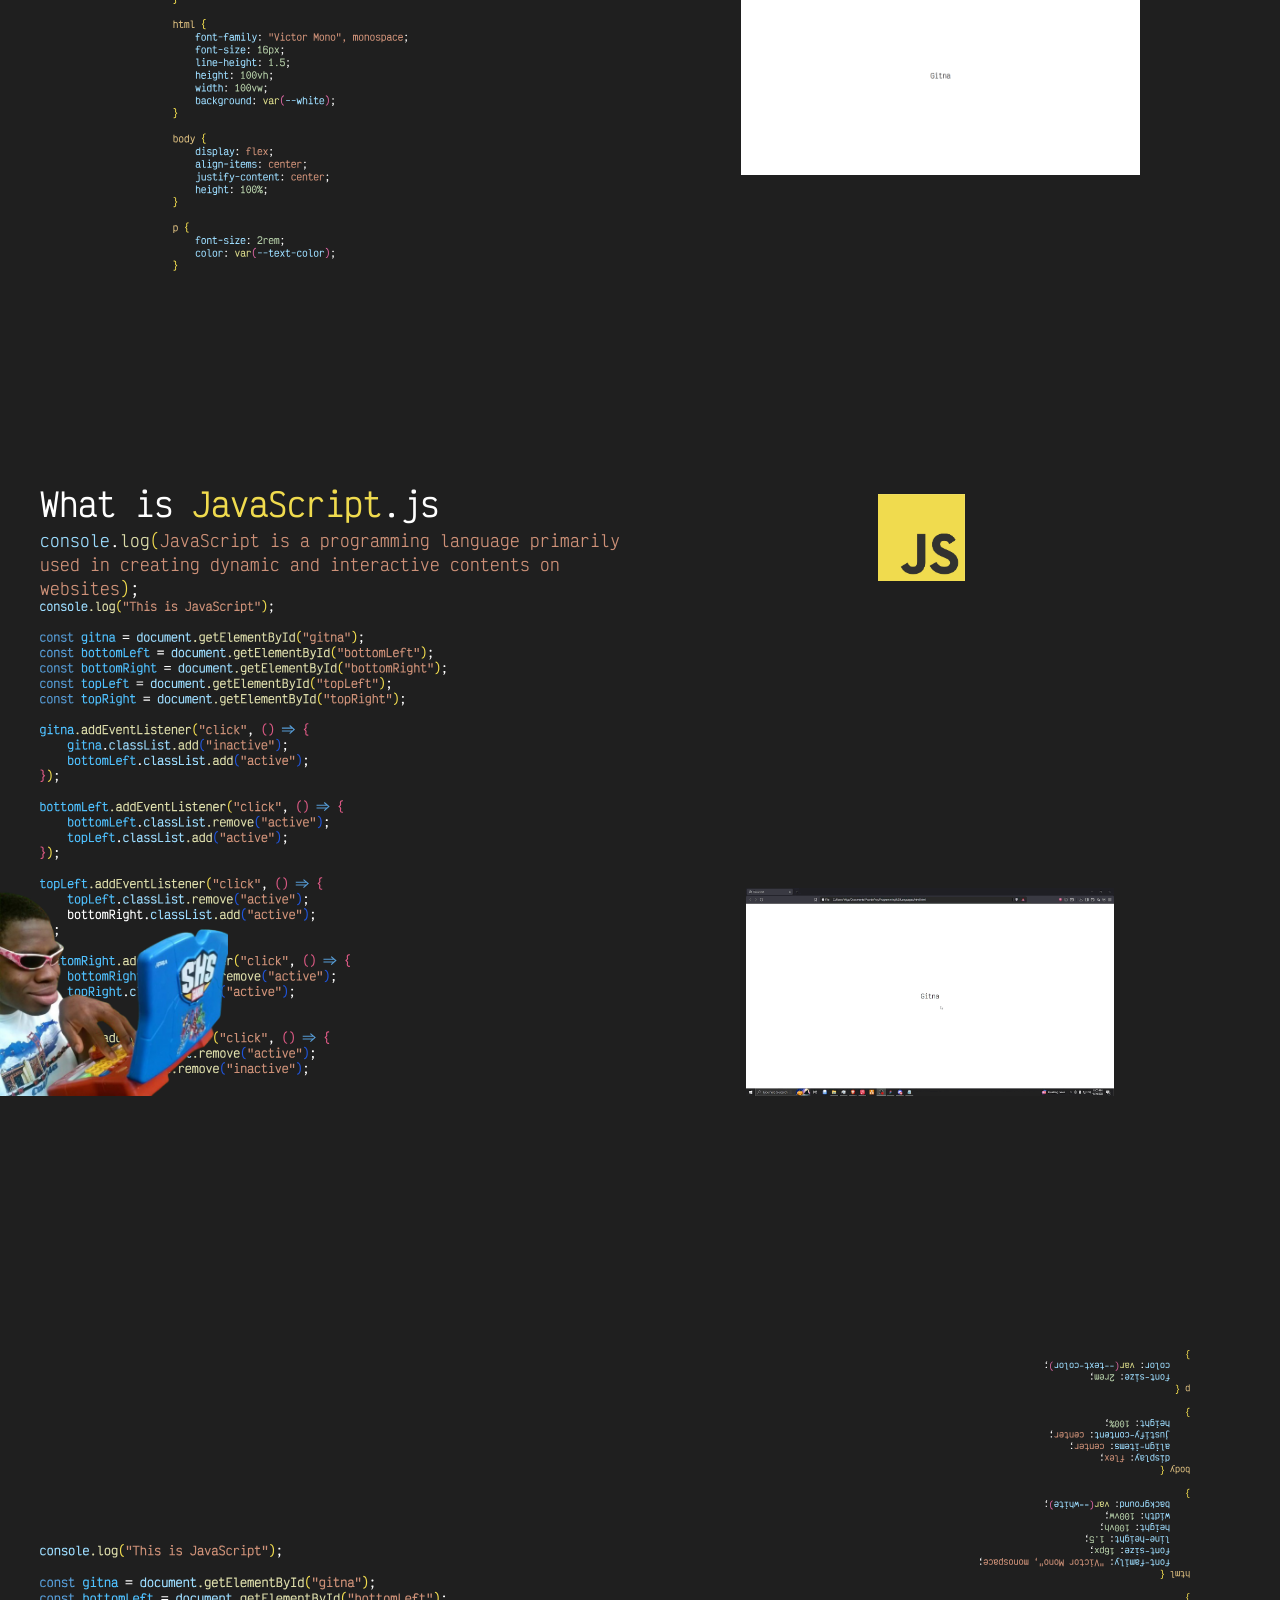
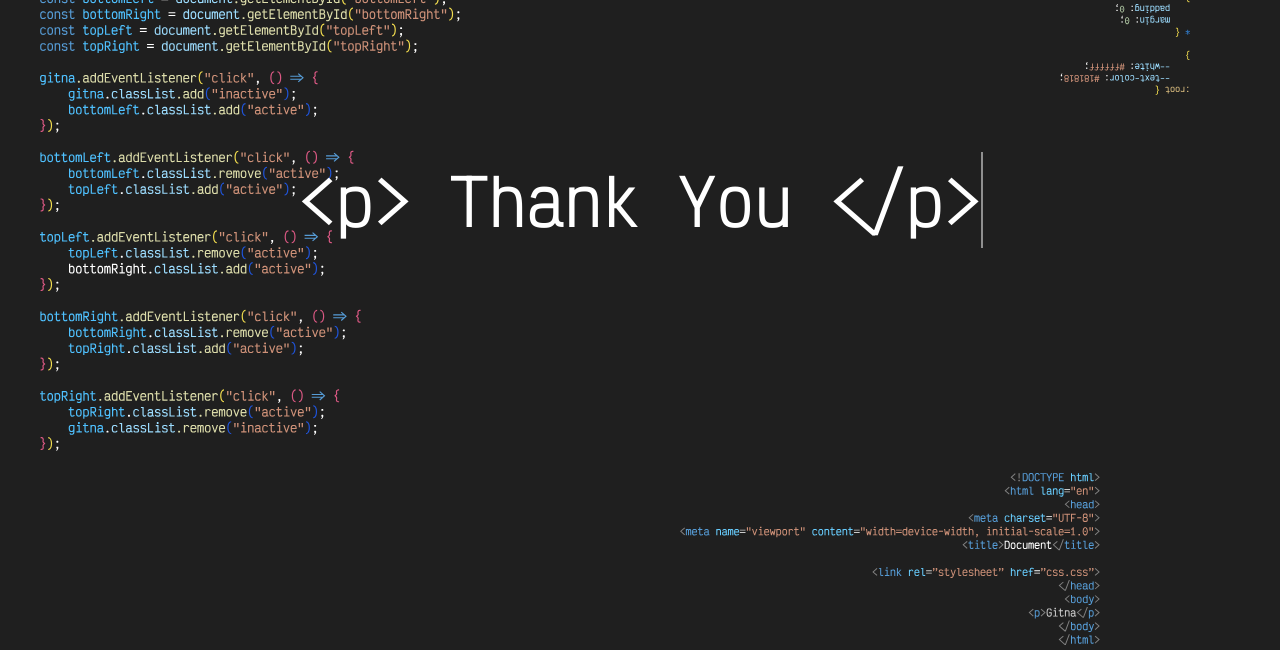
==== commit b1b53921: "changes" ====
--- a/index.html
+++ b/index.html
@@ -220,7 +220,7 @@
 
             <div class="sec_four_bot_right sec-con">
                 <div class="js_gif_website">
-                    <img src="/gif/jsGif.gif" alt="jsGif">
+                    <img src="gif/jsGif.gif" alt="jsGif">
                 </div>
             </div>
         </div>
